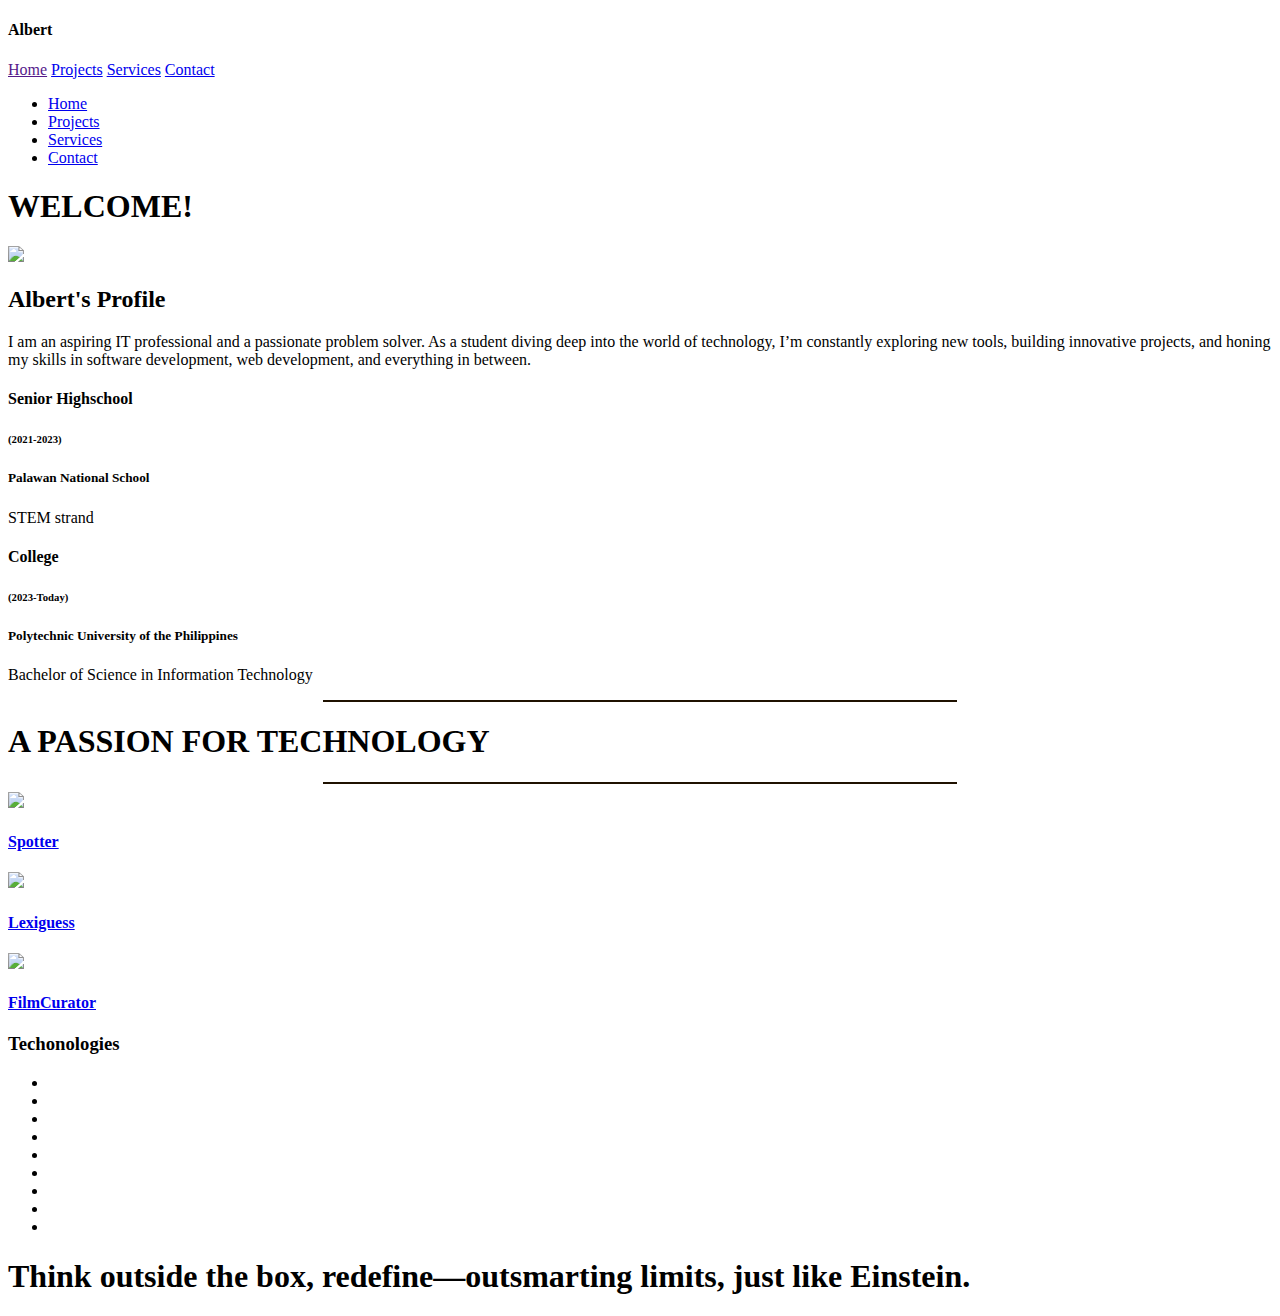
==== index.html @ fa8bd1d9 "..." ====
<!DOCTYPE html>
<html lang="en">

<head>
    <link rel="preconnect" href="https://fonts.googleapis.com">
    <link rel="preconnect" href="https://fonts.gstatic.com" crossorigin>
    <link
        href="https://fonts.googleapis.com/css2?family=Fuzzy+Bubbles:wght@400;700&family=Space+Grotesk:wght@300..700&family=Open+Sans:ital,wght@0,300..800;1,300..800&family=Montserrat:ital,wght@0,100..900;1,100..900&display=swap"
        rel="stylesheet">
    <link href="css/style.css" rel="stylesheet">
    <link href="css/home_style.css" rel="stylesheet">
    
</head>
<script src="js/script.js"></script>
<script src="js/activePage.js"></script>

<body>
    <header>
        <h4>Albert</h4>
        <div class="nav-bar">
            <a href="">Home</a>
            <a href="template/projects.html">Projects</a>
            <a href="template/services.html">Services</a>
            <a href="template/contact.html">Contact</a>
            <span></span>
        </div>
        <div id="hamburger-menu">
            <div id="hamburger-bar" onclick="onClickMenu()">
                <div class="bar" id="bar1"></div>
                <div class="bar" id="bar2"></div>
                <div class="bar" id="bar3"></div>
            </div>
            <ul class="nav-list" id="nav">
                <li><a href="#">Home</a></li>
                <li><a href="#">Projects</a></li>
                <li><a href="#">Services</a></li>
                <li><a href="#">Contact</a></li>
            </ul>
        </div>
    </header>
    <div class="container">
        <div class="card" id="welcome-photocard">
            <h1>WELCOME!</h1>
            <div class="photo-container">
                <img src="img/albert.png">
            </div>
            <h2>Albert's Profile</h2>
            <p> 
                I am an aspiring IT professional and a passionate problem solver.
                As a student diving deep into the world of technology, I’m constantly exploring new tools,
                building innovative projects, and honing my skills in software development, web development,
                and everything in between.
            </p>
        </div>
        <div class="card" id="education-card">
            <div class="education-info">
                <div class="education-title">
                    <h4>Senior Highschool </h4>
                    <h6>(2021-2023)</h6>
                </div>
                <h5>Palawan National School</h5>
                <p>STEM strand</p>
            </div>
            <div class="education-info">
                <div class="education-title">
                    <h4>College </h4>
                    <h6>(2023-Today)</h6>
                </div>
                <h5>Polytechnic University of the Philippines</h5>
                <p>Bachelor of Science in Information Technology</p>
            </div>
        </div>
        <div class="card" id="rand-img-card">
            <div class="wave"></div>
        </div>
        <div class="card" id="projects-card"> 
            <hr color="#1f1100" width="50%">
            <h1>A PASSION FOR TECHNOLOGY</h1>
            <hr color="#1f1100" width="50%">
            <a href="projects.html#project1" class="project">
                <img src="img/Spotter/Spotter.png">
                <h4>Spotter</h4>
            </a>
            <a href="projects.html#project2" class="project">
                <img src="img/LexiGuess/LexiGuess.png">
                <h4>Lexiguess</h4>
            </a>
            <a href="projects.html#project3" class="project" id="project3">
                <img src="img/FilmCurator/FilmCurator.jpg">
                <h4>FilmCurator</h4>
            </a>
        </div>
        <div class="card" id="experience-card">
            <h3>Techonologies</h3>
            <ul>
                <li><object type="image/svg+xml" data="../icons/c++.svg" class="svg-icon"></object></li>
                <li><object type="image/svg+xml" data="../icons/c.svg" class="svg-icon"></object></li>
                <li><object type="image/svg+xml" data="../icons/python.svg" class="svg-icon"></object></li>
                <li><object type="image/svg+xml" data="../icons/java.svg" class="svg-icon"></object></li>
                <li><object type="image/svg+xml" data="../icons/sqlite.svg" class="svg-icon"></object></li>
                <li><object type="image/svg+xml" data="../icons/git.svg" class="svg-icon"></object></li>
                <li><object type="image/svg+xml" data="../icons/html.svg" class="svg-icon"></object></li>
                <li><object type="image/svg+xml" data="../icons/css.svg" class="svg-icon"></object></li>
                <li><object type="image/svg+xml" data="../icons/js.svg" class="svg-icon"></object></li>
            </ul>
        </div>
        <div class="card" id="quote-card">
            <h1>Think outside the box, redefine—outsmarting limits, just like Einstein.</h1>
        </div>
    </div>
    
</body>

</html>
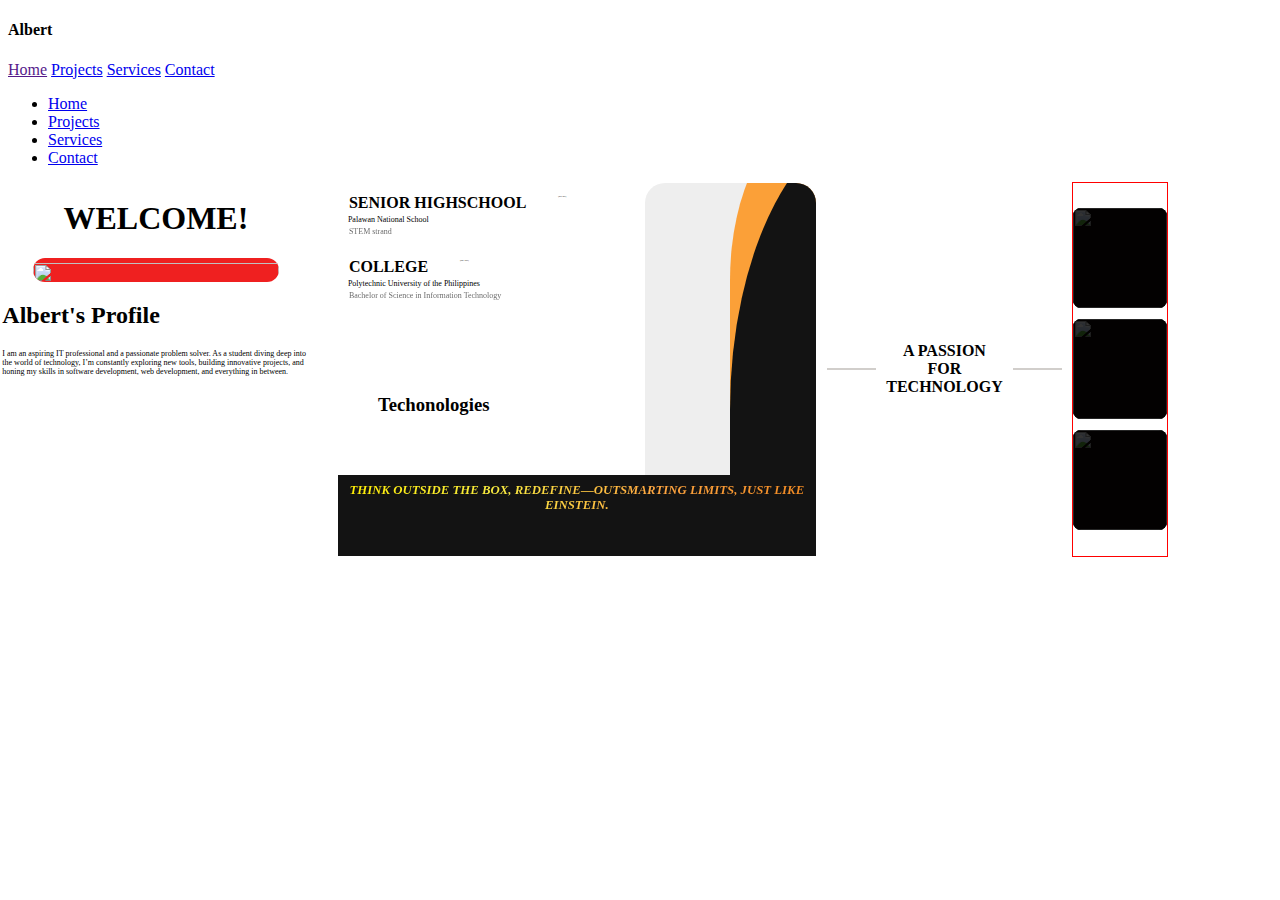
==== commit 588306dd: "Updated portfolio" ====
--- a/index.html
+++ b/index.html
@@ -38,77 +38,82 @@
             </ul>
         </div>
     </header>
-    <div class="container">
-        <div class="card" id="welcome-photocard">
-            <h1>WELCOME!</h1>
-            <div class="photo-container">
-                <img src="img/albert.png">
+    <section class="tile-container">
+        <div class="container">
+            <div class="card" id="welcome-photocard">
+                <div class="photocard-container">
+                    <h1>WELCOME!</h1>
+                    <div class="photo-container">
+                        <img src="img/albert.png">
+                    </div>
+                    <h2>Albert's Profile</h2>
+                    <p> 
+                        I am an aspiring IT professional and a passionate problem solver.
+                        As a student diving deep into the world of technology, I’m constantly exploring new tools,
+                        building innovative projects, and honing my skills in software development, web development,
+                        and everything in between.
+                    </p>
+                </div>
             </div>
-            <h2>Albert's Profile</h2>
-            <p> 
-                I am an aspiring IT professional and a passionate problem solver.
-                As a student diving deep into the world of technology, I’m constantly exploring new tools,
-                building innovative projects, and honing my skills in software development, web development,
-                and everything in between.
-            </p>
-        </div>
-        <div class="card" id="education-card">
-            <div class="education-info">
-                <div class="education-title">
-                    <h4>Senior Highschool </h4>
-                    <h6>(2021-2023)</h6>
+            <div class="card" id="education-card">
+                <div class="education-info">
+                    <div class="education-title">
+                        <h4>Senior Highschool </h4>
+                        <h6>(2021-2023)</h6>
+                    </div>
+                    <h5>Palawan National School</h5>
+                    <p>STEM strand</p>
                 </div>
-                <h5>Palawan National School</h5>
-                <p>STEM strand</p>
+                <div class="education-info">
+                    <div class="education-title">
+                        <h4>College </h4>
+                        <h6>(2023-Today)</h6>
+                    </div>
+                    <h5>Polytechnic University of the Philippines</h5>
+                    <p>Bachelor of Science in Information Technology</p>
+                </div>
             </div>
-            <div class="education-info">
-                <div class="education-title">
-                    <h4>College </h4>
-                    <h6>(2023-Today)</h6>
+            <div class="card" id="rand-img-card">
+                <div class="wave"></div>
+            </div>
+            <div class="card" id="projects-card"> 
+                <hr color="#1f1100" width="50%">
+                <h1>A PASSION FOR TECHNOLOGY</h1>
+                <hr color="#1f1100" width="50%">
+                <div class="projects-container">
+                    <a href="template/projects.html#project1" class="project">
+                        <img src="img/Spotter/Spotter.png">
+                        <h4>Spotter</h4>
+                    </a>
+                    <a href="template/projects.html#project2" class="project">
+                        <img src="img/LexiGuess/LexiGuess.png">
+                        <h4>Lexiguess</h4>
+                    </a>
+                    <a href="template/projects.html#project3" class="project" id="project3">
+                        <img src="img/FilmCurator/FilmCurator.jpg">
+                        <h4>FilmCurator</h4>
+                    </a>
                 </div>
-                <h5>Polytechnic University of the Philippines</h5>
-                <p>Bachelor of Science in Information Technology</p>
+            </div>
+            <div class="card" id="experience-card">
+                <h3>Techonologies</h3>
+                <ul>
+                    <li><object type="image/svg+xml" data="icons/tech/c++.svg" class="svg-icon"></object></li>
+                    <li><object type="image/svg+xml" data="icons/tech/c.svg" class="svg-icon"></object></li>
+                    <li><object type="image/svg+xml" data="icons/tech/python.svg" class="svg-icon"></object></li>
+                    <li><object type="image/svg+xml" data="icons/tech/java.svg" class="svg-icon"></object></li>
+                    <li><object type="image/svg+xml" data="icons/tech/sqlite.svg" class="svg-icon"></object></li>
+                    <li><object type="image/svg+xml" data="icons/tech/git.svg" class="svg-icon"></object></li>
+                    <li><object type="image/svg+xml" data="icons/tech/html.svg" class="svg-icon"></object></li>
+                    <li><object type="image/svg+xml" data="icons/tech/css.svg" class="svg-icon"></object></li>
+                    <li><object type="image/svg+xml" data="icons/tech/js.svg" class="svg-icon"></object></li>
+                </ul>
+            </div>
+            <div class="card" id="quote-card">
+                <h1>Think outside the box, redefine—outsmarting limits, just like Einstein.</h1>
             </div>
         </div>
-        <div class="card" id="rand-img-card">
-            <div class="wave"></div>
-        </div>
-        <div class="card" id="projects-card"> 
-            <hr color="#1f1100" width="50%">
-            <h1>A PASSION FOR TECHNOLOGY</h1>
-            <hr color="#1f1100" width="50%">
-            <a href="projects.html#project1" class="project">
-                <img src="img/Spotter/Spotter.png">
-                <h4>Spotter</h4>
-            </a>
-            <a href="projects.html#project2" class="project">
-                <img src="img/LexiGuess/LexiGuess.png">
-                <h4>Lexiguess</h4>
-            </a>
-            <a href="projects.html#project3" class="project" id="project3">
-                <img src="img/FilmCurator/FilmCurator.jpg">
-                <h4>FilmCurator</h4>
-            </a>
-        </div>
-        <div class="card" id="experience-card">
-            <h3>Techonologies</h3>
-            <ul>
-                <li><object type="image/svg+xml" data="../icons/c++.svg" class="svg-icon"></object></li>
-                <li><object type="image/svg+xml" data="../icons/c.svg" class="svg-icon"></object></li>
-                <li><object type="image/svg+xml" data="../icons/python.svg" class="svg-icon"></object></li>
-                <li><object type="image/svg+xml" data="../icons/java.svg" class="svg-icon"></object></li>
-                <li><object type="image/svg+xml" data="../icons/sqlite.svg" class="svg-icon"></object></li>
-                <li><object type="image/svg+xml" data="../icons/git.svg" class="svg-icon"></object></li>
-                <li><object type="image/svg+xml" data="../icons/html.svg" class="svg-icon"></object></li>
-                <li><object type="image/svg+xml" data="../icons/css.svg" class="svg-icon"></object></li>
-                <li><object type="image/svg+xml" data="../icons/js.svg" class="svg-icon"></object></li>
-            </ul>
-        </div>
-        <div class="card" id="quote-card">
-            <h1>Think outside the box, redefine—outsmarting limits, just like Einstein.</h1>
-        </div>
-    </div>
-    
+    </section>
 </body>
 
 </html>--- a/css/home_style.css
+++ b/css/home_style.css
@@ -0,0 +1,454 @@
+:root {
+    --backround-color: #fff;
+    --card-box-shadow: -5px -5px 10px rgba(255,255,255, 0.8),
+    5px 5px 10px rgba(70, 70, 70, 0.32);
+    --blur-value: 10px;
+}
+/* <------------------------------------------------------------------------> */
+
+.container {
+    display: grid;
+    width: 90%;
+    /* grid-template-columns: 27% 27% 15% 27%; */
+    /* grid-template-columns: repeat(auto-fit, minmax(300px, 1fr)); */
+    grid-template-columns: 30% 26% 15% 30%; 
+    grid-template-rows: 50% 30% 25%;
+    grid-template-areas: 
+        "welcome education wave projects"
+        "welcome tech tech projects"
+        "welcome quote quote projects";
+    height: 100%;
+    /* grid-auto-columns: minmax(190px, auto); */
+    grid-row-gap: 5%;
+    grid-column-gap: 1%;
+    padding: 0;
+    justify-content: center;
+    align-items: center;
+    /* margin: 20px; */
+}
+@media (max-width: 992px) {
+    .container {
+        grid-template-columns: 0.6fr 0.2fr;
+        grid-template-rows: 
+            10fr
+            5fr
+            2fr
+            2fr
+            2fr;
+        grid-template-areas: 
+            "welcome welcome"
+            "education wave"
+            "tech tech"
+            "projects projects"
+            "quote quote";
+        align-items: start;
+        gap: 1%;
+    }
+    .card {
+        align-items: start;
+    }
+}
+.container * {
+    z-index: 1;
+    transition: 0.3s ease; 
+}
+.container > *:hover {
+    transform: translateY(-5px);
+}
+.container:hover > :not(:hover) {
+    opacity: 0.2;
+}
+
+@keyframes slide-top-in {
+    from {
+        transform: translateY(-200%);
+        opacity: 0;
+    }
+    to {
+        transform: translateY(0);
+        opacity: 1;
+    }
+}
+
+@keyframes slide-left-in {
+    from {
+        transform: translateX(-200%);
+        opacity: 0;
+    }
+    to {
+        transform: translateX(0);
+        opacity: 1;
+    }
+}
+
+@keyframes slide-bottom-in {
+    from {
+        transform: translateY(200%);
+        opacity: 0;
+    }
+    to {
+        transform: translateY(0);
+        opacity: 1;
+    }
+}
+
+@keyframes slide-right-in {
+    from {
+        transform: translateX(200%);
+        opacity: 0;
+    }
+    to {
+        transform: translateX(0);
+        opacity: 1;
+    }
+}
+
+/* <------------------------------------------------------------------------> */
+
+
+#welcome-photocard {
+    grid-area: welcome;
+    height: 100%;
+    animation: slide-bottom-in 0.3s ease;
+    animation-fill-mode: backwards;
+}
+
+.photocard-container {
+    display: flex;
+    justify-content: center;
+    align-items: center;
+    flex-direction: column;
+    margin: 0;
+    padding: 5%;
+    /* border: red 1px solid; */
+}
+.photocard-container h1 {
+    /* background-color: red; */
+    margin-top: 0;
+    /* margin: 0; */
+    font-size: clamp(1.5rem, 12vw, 2rem);
+}
+#welcome-photocard h2 {
+    text-align: left;
+    align-self: flex-start;
+    /* width: 100%; */
+}
+#welcome-photocard p {
+    /* font-size: clamp(1rem, 4vw, 1rem); */
+    font-size: 0.5rem;
+    font-weight: 300;
+    text-wrap: wrap;
+    padding: 0;
+    margin: 0;
+}
+@media only screen and (max-width: 720px) {
+    .photocard-container h1 {
+        /* background-color: red; */
+        margin-top: 0;
+        /* margin: 0; */
+        font-size: 4rem;
+    }
+    #welcome-photocard h2 {
+        text-align: left;
+        align-self: flex-start;
+        /* width: 100%; */
+        font-size: 3rem;
+    }
+    #welcome-photocard p {
+        /* font-size: clamp(1rem, 4vw, 1rem); */
+        font-size: 2rem;
+    }
+}
+.photo-container {
+    background-color: #ef2020;
+    height: clamp(80%, 10vh, 100%);
+    width: clamp(80%, 5vw, 100%);
+    position: relative;
+    display: flex;
+    place-content: center;
+    place-items: center;
+    overflow: hidden;
+    border-radius: 20px;
+    padding: 0;
+    margin:0;
+}
+.photo-container img {
+    position: relative;
+    top: 5px;
+    width: 100%;    
+    height: 120%;
+    object-fit: cover;
+}
+
+/* <------------------------------------------------------------------------> */
+
+#education-card{
+    grid-area: education;
+    animation: slide-right-in 0.3s ease;
+    animation-delay: 0.2s;
+    animation-fill-mode: backwards;
+    height: 100%;
+}
+.education-info {
+    display: flex;
+    flex-direction: column;
+    padding: 10px;
+}
+.education-info h5{
+    margin: 2px 0px 2px 0px;
+    font-size: 0.5rem;
+    font-weight: 500;
+    text-align: left;
+}
+.education-info p {
+    margin: 1px;
+    font-size: 0.5rem;
+    font-weight: 300;
+    opacity: 0.6;
+}
+.education-title {
+    display: flex;
+    flex-direction: row;
+}
+.education-title h4 {
+    text-transform: uppercase;
+    font-weight: 700;
+    font-size: 1rem;
+    margin: 1px;
+    margin-right: 2em;
+}
+.education-title h6 {
+    font-weight: 300;
+    font-size: 0.1rem;
+}
+@media only screen and (max-width: 720px) {
+    .education-info h5{
+        font-size: 1rem;
+    }
+    .education-info p {
+        font-size: 1rem;
+    }
+    .education-title h4 {
+        font-size: 1rem;
+    }
+    .education-title h6 {
+        font-size:0.1rem;
+    }
+}
+/* <------------------------------------------------------------------------> */
+
+#rand-img-card{
+    grid-area: wave;
+    height: 100%;
+    display: flex;
+    align-items: left;
+    justify-content: left;
+    box-sizing: border-box;
+    animation: slide-top-in 0.3s ease;
+    animation-delay: 0.6s;
+    animation-fill-mode: backwards;
+    padding: 0;
+}
+
+.wave{
+    width: 100%;
+    height: 200%;
+    background: #eeeeee;
+    display: flex;
+    flex-direction: column;
+    position: relative;
+    overflow: hidden;
+    border-radius: 20px;
+    
+}
+.wave::after,
+.wave::before {
+    content: "";
+    position: absolute;
+    width: 200%;
+    height: 200%;
+    top: -20%;
+    left: 50%;
+    background: #131313;
+}
+.wave::after {
+    border-radius: 45%;
+    animation: water_wave 30s linear infinite;
+}
+.wave::before {
+    border-radius: 25%;
+    background:   rgba(255, 136, 0, 0.765);
+    animation: water_wave 30s linear infinite;
+}
+
+
+/* <------------------------------------------------------------------------> */
+
+#experience-card{
+    grid-area: tech;
+    /* width: 550px; */
+    flex-direction: row;
+    padding: 30px;
+    animation: slide-bottom-in 0.3s ease;
+    animation-delay: 0.4s;
+    animation-fill-mode: backwards;
+}
+#experience-card h3 {
+    font-weight: 700;
+    width: 30%;
+    text-align: justify;
+    text-wrap: wrap;
+    padding: 10px;
+    /* margin-right: 20px; */
+}
+#experience-card ul {
+    height: 100%;
+    display: flex;
+    justify-content: center;
+    align-items: center;
+    list-style: none;
+    padding: 0;
+    margin: 10px;
+    flex-wrap: wrap;
+    gap: 10px;
+}
+.svg-icon {
+    width: 2.3em;
+    height: 2.3em;
+}
+
+/* <------------------------------------------------------------------------> */
+
+#quote-card {
+    grid-area: quote;
+    /* width: 550px; */
+    height: 100%;
+    background: #131313;
+    animation: slide-bottom-in 0.3s ease;
+    animation-delay: 0.8s;
+    animation-fill-mode: backwards;
+}
+
+#quote-card h1 {
+    font-size: 0.8rem;
+    font-weight: bold;
+    font-style: italic;
+    text-align: center;
+    text-transform: uppercase;
+    background: linear-gradient(to right, #ffee00, #f8eb41, 
+    #ffa641,#ef8720, #ffa641, #f8eb41, #ffee00);
+    background-size: 200%;
+    background-clip: text;
+    -webkit-background-clip: text;
+    -webkit-text-fill-color: transparent;
+    animation: animate-gradient 2.5s linear infinite;
+}
+
+@keyframes animate-gradient {
+    to {
+        background-position: 200%;
+    } 
+}
+
+/* <------------------------------------------------------------------------> */
+
+hr {
+    opacity: 0.2;
+}
+#projects-card {
+    grid-area: projects;
+    height: 100%;
+    animation: slide-right-in 0.3s ease;
+    animation-delay: 0.5s;
+    animation-fill-mode: backwards;
+    /* padding: 10px; */
+    display: flex;
+    justify-content: center;
+    align-items: center;
+    gap: 10px;
+}
+
+#projects-card h1 {
+    text-align: center;
+    font-size: 1rem;
+    font-weight: 700;
+}
+.projects-container {
+    display: flex;
+    justify-content: center;
+    align-items: center;
+    flex-direction: column;
+    gap: 3%;
+    height: 100%;
+    width: 100%;
+    padding: 0;
+    border: red 1px solid;
+}
+@media only screen and (max-width: 720px){
+    .projects-container {
+        flex-direction: row;
+    }
+}
+.project {
+    position: relative; 
+    width: 100%;
+    height: 100px;
+    background-color: #222;
+    border-radius: 8px;
+    filter: brightness(20%);
+    transition: 0.3s ease;
+    cursor: pointer;
+    align-items: center;
+}
+.project:hover {
+    transform: translateY(-5px);
+    filter: brightness(80%);
+}
+.project::before {
+    content: "";
+    position: absolute;
+    bottom: 0;
+    left: 0;
+    width: 100%;
+    height: 100%;
+    background: linear-gradient(to top, rgba(0, 0, 0, 1), rgba(0, 0, 0, 0));
+    border-radius: 8px;
+    transition: opacity 0.3s ease;
+    opacity: 0; 
+    z-index: 2;
+}
+
+.project:hover::before {
+    opacity: 1; 
+}
+
+.project h4 {
+    font-size: 1.5rem;
+    font-weight: 500;
+    color: #fff;
+    top: 50%;
+    margin: 0;
+    padding: 0 25px;
+    opacity: 0;
+    z-index: 100;
+    position: absolute;
+    background: linear-gradient(to right, #ffee00, #f8eb41, 
+    #ffa641, #ef8720, #ffda7b, #ffee00);
+    background-size: 200%;
+    background-clip: text;
+    -webkit-background-clip: text;
+    -webkit-text-fill-color: transparent;
+    animation: animate-gradient 1s linear infinite;
+}
+.project:hover h4 {
+    opacity: 1;
+}
+
+.project img {
+    background-color: #0d0403;
+    width: 100%;
+    height: 100%;
+    object-fit: cover;
+    overflow: hidden;
+    border-radius: 8px;
+}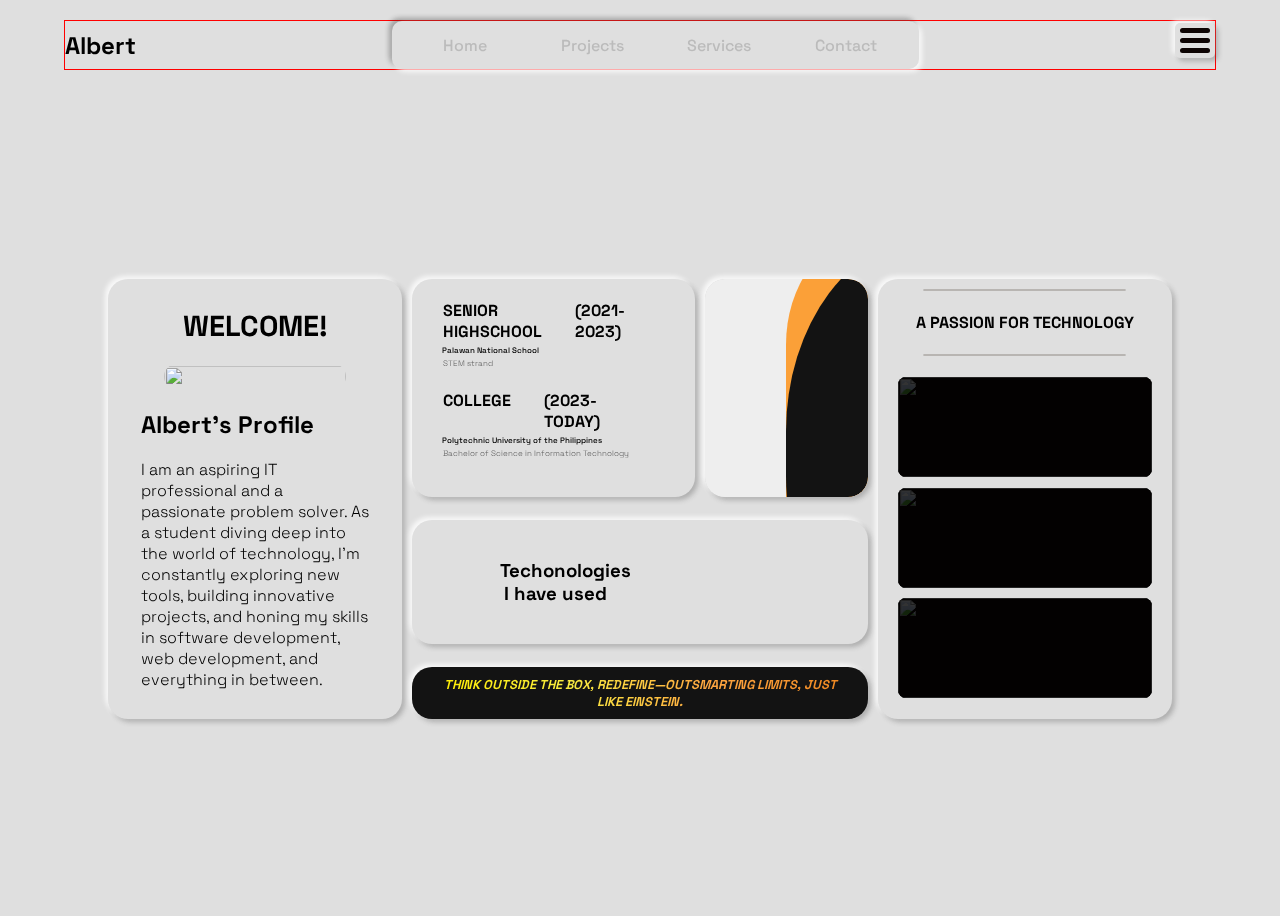
==== commit 77d2d098: "Add mobile integration" ====
--- a/index.html
+++ b/index.html
@@ -14,14 +14,15 @@
 <script src="js/script.js"></script>
 <script src="js/activePage.js"></script>
 
+
 <body>
     <header>
         <h4>Albert</h4>
         <div class="nav-bar">
             <a href="">Home</a>
-            <a href="template/projects.html">Projects</a>
-            <a href="template/services.html">Services</a>
-            <a href="template/contact.html">Contact</a>
+            <a href="templates/projects.html">Projects</a>
+            <a href="templates/services.html">Services</a>
+            <a href="templates/contact.html">Contact</a>
             <span></span>
         </div>
         <div id="hamburger-menu">
@@ -58,16 +59,16 @@
             <div class="card" id="education-card">
                 <div class="education-info">
                     <div class="education-title">
-                        <h4>Senior Highschool </h4>
-                        <h6>(2021-2023)</h6>
+                        <h4 id="title">Senior Highschool </h4>
+                        <h4 id="year">(2021-2023)</h4>
                     </div>
                     <h5>Palawan National School</h5>
                     <p>STEM strand</p>
                 </div>
                 <div class="education-info">
                     <div class="education-title">
-                        <h4>College </h4>
-                        <h6>(2023-Today)</h6>
+                        <h4 id="title">College </h4>
+                        <h4 id="year">(2023-Today)</h4>
                     </div>
                     <h5>Polytechnic University of the Philippines</h5>
                     <p>Bachelor of Science in Information Technology</p>
@@ -96,7 +97,7 @@
                 </div>
             </div>
             <div class="card" id="experience-card">
-                <h3>Techonologies</h3>
+                <h3>Techonologies I have used</h3>
                 <ul>
                     <li><object type="image/svg+xml" data="icons/tech/c++.svg" class="svg-icon"></object></li>
                     <li><object type="image/svg+xml" data="icons/tech/c.svg" class="svg-icon"></object></li>
--- a/css/style.css
+++ b/css/style.css
@@ -0,0 +1,258 @@
+@import url('keyframes.css');
+:root {
+    --background-color: #fff;
+    --card-box-shadow: -5px -5px 10px rgba(255,255,255, 0.8),
+                      5px 5px 10px rgba(70, 70, 70, 0.32);
+    --blur-value: 30px;
+    --padding-global: clamp(5px, 2vw, 20px);
+    --margin-global: clamp(5px, 1vw, 20px);
+    --font-size-base: clamp(1rem, 2vw, 1.5rem);
+}
+
+* {
+    box-sizing: border-box;
+}
+body {
+    font-family: "Space Grotesk", serif;
+    min-height: 100vh;
+    display: grid;
+    place-items: center;
+    grid-template-columns: 1fr;
+    grid-template-areas: 
+    "header"
+    "tile-container";
+    gap: 20px;
+    overflow: hidden;
+    background-color: #dfdfdf;
+}
+
+hr {
+    background-color: #616161;
+    border-radius: 3px;
+    height: 1px;
+    width: 80%;
+    margin: 0;
+    opacity: 0.3;
+}
+
+/* <------------------------------------------------------------------------> */
+header {
+    border: red 1px solid;
+    grid-area: header;
+    position: fixed;
+    top: 0px;
+    top: 20px;
+    width: 90vw;
+    display: flex;
+    justify-content: space-evenly;
+    align-items: center;
+    gap: 20vw;
+    margin: 0;
+    z-index: 111;
+}
+
+header h4 {
+    font-size: 1.5rem;
+    margin: 0; 
+}
+
+.nav-bar {
+    /* border: yellow 1px solid; */
+    position: relative;
+    width: 50vw;
+    max-width: 600px;
+    height: 3rem;
+    box-shadow: 3px 3px 5px rgba(255,255,255, 0.8),
+    -3px -3px 5px rgba(27, 27, 27, 0.32);
+    background: transparent;
+    backdrop-filter: blur(10px);
+    -webkit-backdrop-filter: blur(10px);
+    border-radius: 10px;
+    display: flex;
+    justify-content: space-around; 
+    align-items: center;
+    z-index: 2;
+    padding: 5px 10px;
+}
+
+.nav-bar a {
+    position: relative;
+    font-size: clamp(1rem, 0.5rem + 0.5vw, 2rem);
+    font-weight: 500;
+    color: #bbb;
+    margin: 5px;
+    border-radius: 10px;
+    text-decoration: none;
+    padding: 20px;
+    z-index: 1;
+    transition: color 0.3s ease-in-out;
+    flex: 1;
+    text-align: center;
+}
+
+.nav-bar a:hover {
+    color: #fff;
+}
+
+.nav-bar span {
+    position: absolute;
+    height: 80%;    
+    background: #030303;
+    box-shadow: 3px 3px 3px rgba(0, 0, 0, 0.4);
+    border-radius: 10px;
+    transition: left 0.5s ease, width 0.5s ease;
+    z-index: -1;
+}
+
+
+#hamburger-bar {
+    background-color: transparent;
+    backdrop-filter: blur(var(--blur-value));
+    box-shadow: var(--card-box-shadow);
+    width: 40px;
+    height: 35px;
+    border-radius: 5px;
+    cursor: pointer;
+    display: flex;
+    flex-direction: column;
+    justify-content: center;
+    align-items: center;
+    gap: 5px;
+    padding: 5px;
+    margin-bottom: 10px;
+    transition: 0.3s;
+    /* opacity: 0; */
+}
+
+.bar {
+    height: 5px;
+    background-color: #0d0403;
+    width: 100%;
+    display: block;
+    border-radius: 10px;
+    transition: 0.3s;
+}
+
+.bar-change #bar1 {
+    transform: translateY(10px) rotateZ(45deg);
+}
+
+.bar-change #bar2 {
+    opacity: 0;
+}
+
+.bar-change #bar3 {
+    transform: translateY(-10px) rotateZ(-45deg);
+}
+
+.nav-list {
+    background-color: transparent;
+    top: 50px; /* Adjust based on your layout */
+    right: 10px;
+    backdrop-filter: blur(50px);
+    box-shadow: var(--card-box-shadow);
+    border-radius: 10px;
+    position: absolute;
+    padding: 10px;
+    transition: 0.3s ease;
+    flex-direction: column;
+    align-items: center;
+    z-index: 10;
+    display: none;
+}
+
+.nav-list li {
+    list-style: none;
+    padding: 10px;
+}
+
+.nav-list li a {
+    text-decoration: none;
+    color: #0d0403;
+}
+
+.show-nav-list {
+    display: block;
+}
+
+@media (max-width: 992px) {
+    header {
+        gap: 70%;
+    }
+    .nav-bar {
+        opacity: 0;
+        display: none;
+    }
+
+    #hamburger-bar {
+        opacity: 1;
+    }
+}
+
+.tile-container {
+    grid-area: tile-container;
+    transform: translateY(0px);
+    display: flex;
+    justify-content: center;
+    align-items: center;
+    width: 90%;
+    height: 85vh;
+    margin: 0;
+    padding: 0;
+    z-index: 0;
+}
+
+
+.card {
+    box-shadow: var(--card-box-shadow);
+    display: flex;
+    flex-direction: column;
+    padding: 10px 20px 10px 20px;
+    border-radius: 20px;
+    align-items: center;
+    justify-content: center;
+    font-size: 1rem;
+    font-weight: bold;
+    box-sizing: border-box;
+    background: transparent;
+    backdrop-filter: blur(var(--blur-value));
+    animation-duration: 0.3s;
+    animation-timing-function: ease;
+    animation-fill-mode: backwards;
+    margin: 0;
+    overflow: hidden;
+}
+
+@media only screen and (max-width: 600px) {
+    body {
+        font-family: "Space Grotesk", serif;
+        height: auto;
+        display: grid;
+        place-items: center;
+        grid-template-columns: 1fr;
+        grid-template-areas: 
+            "header"
+            "tile-container";
+        gap: 100px;
+        overflow: auto;
+        background-color: #dfdfdf;
+    }
+    header {
+        top: 20px;
+        width: 85%;
+        display: flex;
+        justify-content: space-between;
+        align-items: center;
+        gap: 80%;
+        z-index: 111;
+    }
+    header h4 {
+        font-size: 2.5rem;
+    }
+    .tile-container {
+        grid-area: tile-container;
+        height: auto;
+        /* min-height: 200vh; */
+    }
+}
+
--- a/css/home_style.css
+++ b/css/home_style.css
@@ -1,110 +1,33 @@
+@import url('keyframes.css');
+
 :root {
     --backround-color: #fff;
-    --card-box-shadow: -5px -5px 10px rgba(255,255,255, 0.8),
-    5px 5px 10px rgba(70, 70, 70, 0.32);
+    --card-box-shadow: -3px -3px 5px rgba(255, 255, 255, 0.8),
+        3px 3px 5px rgba(70, 70, 70, 0.32);
     --blur-value: 10px;
 }
+
 /* <------------------------------------------------------------------------> */
 
 .container {
+    width: 85vw;
+    max-height: 90vh;
     display: grid;
-    width: 90%;
-    /* grid-template-columns: 27% 27% 15% 27%; */
-    /* grid-template-columns: repeat(auto-fit, minmax(300px, 1fr)); */
-    grid-template-columns: 30% 26% 15% 30%; 
-    grid-template-rows: 50% 30% 25%;
-    grid-template-areas: 
+    padding: 0;
+    grid-template-columns: 27% 26% 15% 27%;
+    grid-template-rows: 50% 30% 12%;
+    grid-template-areas:
         "welcome education wave projects"
         "welcome tech tech projects"
         "welcome quote quote projects";
-    height: 100%;
-    /* grid-auto-columns: minmax(190px, auto); */
-    grid-row-gap: 5%;
-    grid-column-gap: 1%;
-    padding: 0;
+    grid-row-gap: 20px;
+    grid-column-gap: 10px;
     justify-content: center;
     align-items: center;
-    /* margin: 20px; */
-}
-@media (max-width: 992px) {
-    .container {
-        grid-template-columns: 0.6fr 0.2fr;
-        grid-template-rows: 
-            10fr
-            5fr
-            2fr
-            2fr
-            2fr;
-        grid-template-areas: 
-            "welcome welcome"
-            "education wave"
-            "tech tech"
-            "projects projects"
-            "quote quote";
-        align-items: start;
-        gap: 1%;
-    }
-    .card {
-        align-items: start;
-    }
-}
-.container * {
-    z-index: 1;
-    transition: 0.3s ease; 
-}
-.container > *:hover {
-    transform: translateY(-5px);
-}
-.container:hover > :not(:hover) {
-    opacity: 0.2;
-}
-
-@keyframes slide-top-in {
-    from {
-        transform: translateY(-200%);
-        opacity: 0;
-    }
-    to {
-        transform: translateY(0);
-        opacity: 1;
-    }
-}
-
-@keyframes slide-left-in {
-    from {
-        transform: translateX(-200%);
-        opacity: 0;
-    }
-    to {
-        transform: translateX(0);
-        opacity: 1;
-    }
-}
-
-@keyframes slide-bottom-in {
-    from {
-        transform: translateY(200%);
-        opacity: 0;
-    }
-    to {
-        transform: translateY(0);
-        opacity: 1;
-    }
-}
-
-@keyframes slide-right-in {
-    from {
-        transform: translateX(200%);
-        opacity: 0;
-    }
-    to {
-        transform: translateX(0);
-        opacity: 1;
-    }
-}
+}
+
 
 /* <------------------------------------------------------------------------> */
-
 
 #welcome-photocard {
     grid-area: welcome;
@@ -120,47 +43,28 @@
     flex-direction: column;
     margin: 0;
     padding: 5%;
-    /* border: red 1px solid; */
-}
+}
+
 .photocard-container h1 {
-    /* background-color: red; */
     margin-top: 0;
-    /* margin: 0; */
-    font-size: clamp(1.5rem, 12vw, 2rem);
-}
+    font-size: calc(1rem + 1vw);
+}
+
 #welcome-photocard h2 {
     text-align: left;
     align-self: flex-start;
-    /* width: 100%; */
-}
+    /* width: 100%;*/
+}
+
 #welcome-photocard p {
-    /* font-size: clamp(1rem, 4vw, 1rem); */
-    font-size: 0.5rem;
+    font-size: clamp(0.5rem, 0.5rem + 2vw, 1rem);
     font-weight: 300;
     text-wrap: wrap;
     padding: 0;
     margin: 0;
 }
-@media only screen and (max-width: 720px) {
-    .photocard-container h1 {
-        /* background-color: red; */
-        margin-top: 0;
-        /* margin: 0; */
-        font-size: 4rem;
-    }
-    #welcome-photocard h2 {
-        text-align: left;
-        align-self: flex-start;
-        /* width: 100%; */
-        font-size: 3rem;
-    }
-    #welcome-photocard p {
-        /* font-size: clamp(1rem, 4vw, 1rem); */
-        font-size: 2rem;
-    }
-}
+
 .photo-container {
-    background-color: #ef2020;
     height: clamp(80%, 10vh, 100%);
     width: clamp(80%, 5vw, 100%);
     position: relative;
@@ -170,46 +74,54 @@
     overflow: hidden;
     border-radius: 20px;
     padding: 0;
-    margin:0;
-}
+    margin: 0;
+}
+
 .photo-container img {
     position: relative;
     top: 5px;
-    width: 100%;    
+    width: 100%;
     height: 120%;
     object-fit: cover;
 }
 
 /* <------------------------------------------------------------------------> */
 
-#education-card{
+#education-card {
     grid-area: education;
     animation: slide-right-in 0.3s ease;
     animation-delay: 0.2s;
     animation-fill-mode: backwards;
     height: 100%;
-}
+    justify-content: start;
+    align-items: start;
+}
+
 .education-info {
     display: flex;
     flex-direction: column;
     padding: 10px;
 }
-.education-info h5{
+
+.education-info h5 {
     margin: 2px 0px 2px 0px;
     font-size: 0.5rem;
     font-weight: 500;
     text-align: left;
 }
+
 .education-info p {
     margin: 1px;
     font-size: 0.5rem;
     font-weight: 300;
     opacity: 0.6;
 }
+
 .education-title {
     display: flex;
     flex-direction: row;
 }
+
 .education-title h4 {
     text-transform: uppercase;
     font-weight: 700;
@@ -217,27 +129,15 @@
     margin: 1px;
     margin-right: 2em;
 }
+
 .education-title h6 {
     font-weight: 300;
     font-size: 0.1rem;
 }
-@media only screen and (max-width: 720px) {
-    .education-info h5{
-        font-size: 1rem;
-    }
-    .education-info p {
-        font-size: 1rem;
-    }
-    .education-title h4 {
-        font-size: 1rem;
-    }
-    .education-title h6 {
-        font-size:0.1rem;
-    }
-}
+
 /* <------------------------------------------------------------------------> */
 
-#rand-img-card{
+#rand-img-card {
     grid-area: wave;
     height: 100%;
     display: flex;
@@ -250,7 +150,7 @@
     padding: 0;
 }
 
-.wave{
+.wave {
     width: 100%;
     height: 200%;
     background: #eeeeee;
@@ -259,8 +159,9 @@
     position: relative;
     overflow: hidden;
     border-radius: 20px;
-    
-}
+
+}
+
 .wave::after,
 .wave::before {
     content: "";
@@ -271,36 +172,39 @@
     left: 50%;
     background: #131313;
 }
+
 .wave::after {
     border-radius: 45%;
     animation: water_wave 30s linear infinite;
 }
+
 .wave::before {
     border-radius: 25%;
-    background:   rgba(255, 136, 0, 0.765);
+    background: rgba(255, 136, 0, 0.765);
     animation: water_wave 30s linear infinite;
 }
 
 
 /* <------------------------------------------------------------------------> */
 
-#experience-card{
+#experience-card {
     grid-area: tech;
-    /* width: 550px; */
     flex-direction: row;
-    padding: 30px;
+    justify-content: space-evenly;
+    padding: 10px;
     animation: slide-bottom-in 0.3s ease;
     animation-delay: 0.4s;
     animation-fill-mode: backwards;
 }
+
 #experience-card h3 {
     font-weight: 700;
     width: 30%;
-    text-align: justify;
+    text-align: center;
     text-wrap: wrap;
     padding: 10px;
-    /* margin-right: 20px; */
-}
+}
+
 #experience-card ul {
     height: 100%;
     display: flex;
@@ -312,6 +216,7 @@
     flex-wrap: wrap;
     gap: 10px;
 }
+
 .svg-icon {
     width: 2.3em;
     height: 2.3em;
@@ -321,7 +226,6 @@
 
 #quote-card {
     grid-area: quote;
-    /* width: 550px; */
     height: 100%;
     background: #131313;
     animation: slide-bottom-in 0.3s ease;
@@ -335,8 +239,8 @@
     font-style: italic;
     text-align: center;
     text-transform: uppercase;
-    background: linear-gradient(to right, #ffee00, #f8eb41, 
-    #ffa641,#ef8720, #ffa641, #f8eb41, #ffee00);
+    background: linear-gradient(to right, #ffee00, #f8eb41,
+            #ffa641, #ef8720, #ffa641, #f8eb41, #ffee00);
     background-size: 200%;
     background-clip: text;
     -webkit-background-clip: text;
@@ -347,7 +251,7 @@
 @keyframes animate-gradient {
     to {
         background-position: 200%;
-    } 
+    }
 }
 
 /* <------------------------------------------------------------------------> */
@@ -355,6 +259,7 @@
 hr {
     opacity: 0.2;
 }
+
 #projects-card {
     grid-area: projects;
     height: 100%;
@@ -373,6 +278,7 @@
     font-size: 1rem;
     font-weight: 700;
 }
+
 .projects-container {
     display: flex;
     justify-content: center;
@@ -382,15 +288,10 @@
     height: 100%;
     width: 100%;
     padding: 0;
-    border: red 1px solid;
-}
-@media only screen and (max-width: 720px){
-    .projects-container {
-        flex-direction: row;
-    }
-}
+}
+
 .project {
-    position: relative; 
+    position: relative;
     width: 100%;
     height: 100px;
     background-color: #222;
@@ -400,10 +301,12 @@
     cursor: pointer;
     align-items: center;
 }
+
 .project:hover {
     transform: translateY(-5px);
     filter: brightness(80%);
 }
+
 .project::before {
     content: "";
     position: absolute;
@@ -414,12 +317,12 @@
     background: linear-gradient(to top, rgba(0, 0, 0, 1), rgba(0, 0, 0, 0));
     border-radius: 8px;
     transition: opacity 0.3s ease;
-    opacity: 0; 
+    opacity: 0;
     z-index: 2;
 }
 
 .project:hover::before {
-    opacity: 1; 
+    opacity: 1;
 }
 
 .project h4 {
@@ -432,14 +335,15 @@
     opacity: 0;
     z-index: 100;
     position: absolute;
-    background: linear-gradient(to right, #ffee00, #f8eb41, 
-    #ffa641, #ef8720, #ffda7b, #ffee00);
+    background: linear-gradient(to right, #ffee00, #f8eb41,
+            #ffa641, #ef8720, #ffda7b, #ffee00);
     background-size: 200%;
     background-clip: text;
     -webkit-background-clip: text;
     -webkit-text-fill-color: transparent;
     animation: animate-gradient 1s linear infinite;
 }
+
 .project:hover h4 {
     opacity: 1;
 }
@@ -451,4 +355,252 @@
     object-fit: cover;
     overflow: hidden;
     border-radius: 8px;
+}
+
+@media only screen and (max-width: 600px) {
+    .container {
+        width: 100%;
+        /* height: fit-content; */
+        height: auto;
+        display: grid;
+        padding: 0;
+        grid-template-columns: 0.75fr 0.25fr;
+        grid-template-rows: auto;
+        grid-template-areas:
+            "welcome welcome"
+            "education wave"
+            "tech tech"
+            "projects projects"
+            "quote quote";
+        place-self: center;
+        gap: 40px;
+    }
+
+    #welcome-photocard {
+        grid-area: welcome;
+        animation: slide-bottom-in 0.3s ease;
+        animation-fill-mode: backwards;
+    }
+
+    .photocard-container {
+        display: flex;
+        justify-content: center;
+        align-items: center;
+        flex-direction: column;
+        margin: 0;
+        padding: 50px;
+    }
+
+    .photocard-container h1 {
+        margin: 10px;
+        font-size: calc(5rem + 2vw);
+    }
+
+    #welcome-photocard h2 {
+        text-align: left;
+        align-self: flex-start;
+        font-size: clamp(2rem, 2rem + 3vw, 6rem)
+    }
+
+    #welcome-photocard p {
+        font-size: clamp(1rem, 1.5rem + 2vw, 1.75rem);
+        text-align: justify;
+        font-weight: 300;
+        text-wrap: wrap;
+        padding: 0;
+        margin: 0;
+    }
+
+    .photo-container {
+        height: clamp(80%, 10vh, 100%);
+        width: clamp(80%, 5vw, 100%);
+        position: relative;
+        display: flex;
+        place-content: center;
+        place-items: center;
+        overflow: hidden;
+        border-radius: 20px;
+        padding: 0;
+        margin: 0;
+    }
+
+    .photo-container img {
+        position: relative;
+        top: 5px;
+        width: 100%;
+        height: 120%;
+        object-fit: cover;
+    }
+
+    /* ---------------------------------------------------------------------- */
+    #education-card {
+        grid-area: education;
+        animation: slide-right-in 0.3s ease;
+        animation-delay: 0.2s;
+        animation-fill-mode: backwards;
+        padding: 30px 20px;
+    }
+
+    .education-info {
+        display: flex;
+        flex-direction: column;
+        padding: 10px;
+    }
+
+    .education-info h5 {
+        margin: 2px 0px 2px 0px;
+        font-size: 1.5rem;
+        font-weight: 500;
+        text-align: left;
+    }
+
+    .education-info p {
+        margin: 1px;
+        font-size: 1.5rem;
+        font-weight: 300;
+        opacity: 0.6;
+    }
+
+    .education-title {
+        display: flex;
+        flex-direction: row;
+    }
+
+    .education-title h4 {
+        text-transform: uppercase;
+        font-weight: 700;
+        font-size: 1.75rem;
+        margin: 1px;
+        margin-right: 2em;
+    }
+
+    .education-title #year {
+        font-weight: 300;
+    }
+
+    /* ---------------------------------------------------------------------- */
+    #rand-img-card {
+        grid-area: wave;
+        display: flex;
+        align-items: left;
+        justify-content: left;
+        box-sizing: border-box;
+        animation: slide-top-in 0.3s ease;
+        animation-delay: 0.6s;
+        animation-fill-mode: backwards;
+        padding: 0;
+        background-color: #0d0403;
+    }
+
+    /* ---------------------------------------------------------------------- */
+    #experience-card {
+        grid-area: tech;
+        flex-direction: row;
+        justify-content: space-evenly;
+        padding: 50px 15px;
+        animation: slide-bottom-in 0.3s ease;
+        animation-delay: 0.4s;
+        animation-fill-mode: backwards;
+    }
+
+    #experience-card h3 {
+        font-size: 2rem;
+        font-weight: 700;
+        text-align: center;
+        text-wrap: wrap;
+        margin: 50px;
+    }
+
+    #experience-card ul {
+        margin: 10px;
+        height: 100%;
+        display: flex;
+        justify-content: center;
+        align-items: center;
+        list-style: none;
+        margin: 10px;
+        flex-wrap: wrap;
+        gap: 10px;
+    }
+
+    .svg-icon {
+        width: 3.5rem;
+        height: 3.5rem;
+    }
+
+    /* ---------------------------------------------------------------------- */
+    #projects-card {
+        grid-area: projects;
+        animation: slide-right-in 0.3s ease;
+        animation-delay: 0.5s;
+        animation-fill-mode: backwards;
+        display: flex;
+        justify-content: center;
+        align-items: center;
+        gap: 10px;
+    }
+
+    .projects-container {
+        display: flex;
+        justify-content: center;
+        align-items: center;
+        flex-direction: row;
+        gap: 3%;
+        height: 100%;
+        width: 100%;
+        padding: 0;
+    }
+
+    #projects-card h1 {
+        text-align: center;
+        font-size: 3rem;
+        font-weight: 700;
+    }
+
+    .project {
+        position: relative;
+        height: 150px;
+        filter: brightness(100%);
+    }
+
+    .project:hover {
+        transform: none;
+        filter: none;
+    }
+
+    .project::before {
+        transition: opacity 0.3s ease;
+        opacity: 1;
+    }
+
+    .project:hover::before {
+        opacity: 1;
+    }
+
+    .project::before:active {
+        opacity: 0;
+    }
+
+    .project h4 {
+        font-size: 1.5rem;
+        top: 75%;
+        margin: 0;
+        padding: 0 25px;
+        opacity: 1;
+        color: #ffa641;
+        background: none;
+        background-clip: initial;
+        -webkit-background-clip: initial;
+        -webkit-text-fill-color: initial;
+        animation: none;
+    }
+
+    .project:hover h4 {
+        opacity: 1;
+    }
+
+    /* ---------------------------------------------------------------------- */
+    #quote-card h1 {
+        font-size: 2rem;
+    }
 }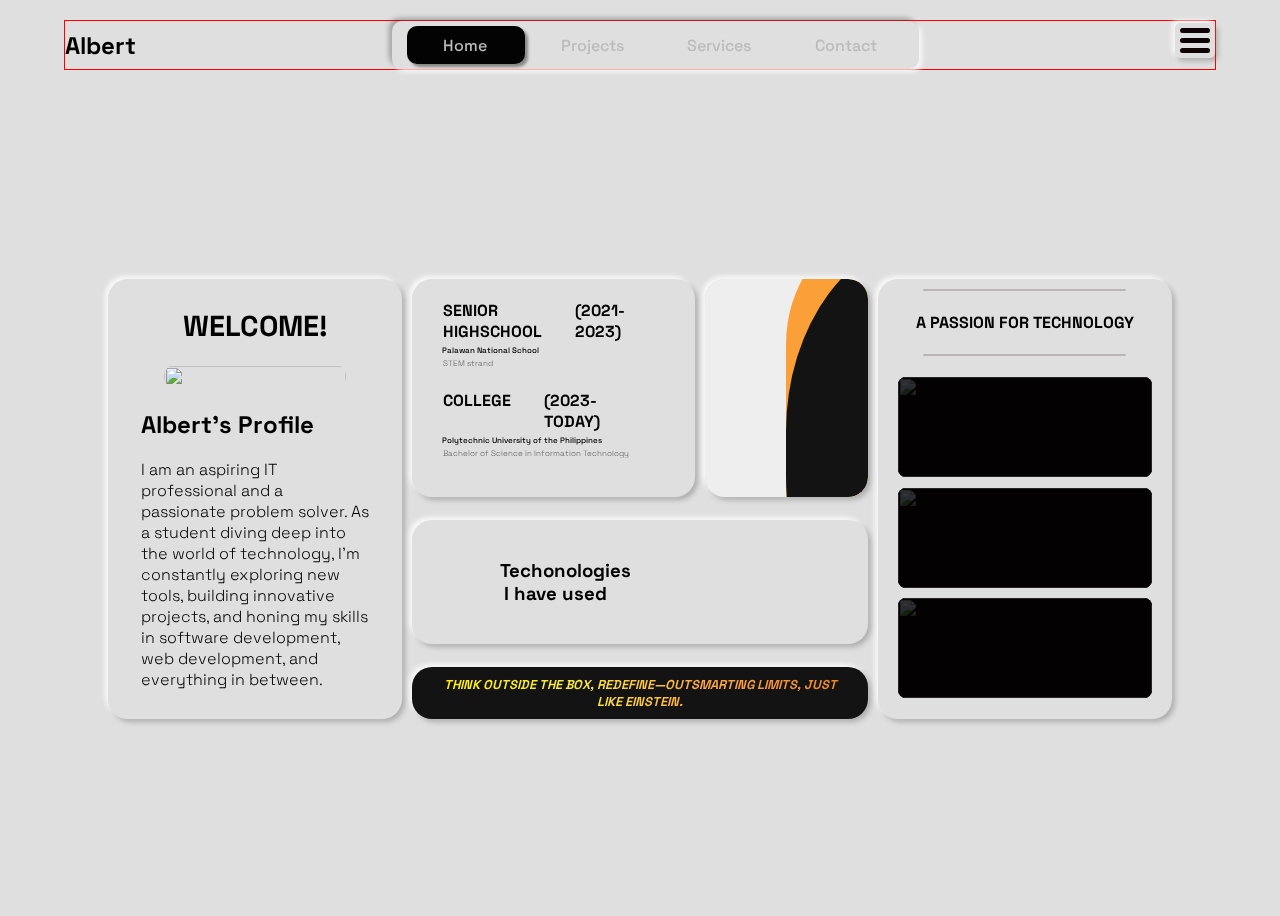
==== commit 2154932b: "." ====
--- a/index.html
+++ b/index.html
@@ -2,6 +2,7 @@
 <html lang="en">
 
 <head>
+    <meta name="viewport" content="width=device-width, initial-scale=1">
     <link rel="preconnect" href="https://fonts.googleapis.com">
     <link rel="preconnect" href="https://fonts.gstatic.com" crossorigin>
     <link
--- a/css/style.css
+++ b/css/style.css
@@ -175,7 +175,7 @@
     display: block;
 }
 
-@media (max-width: 992px) {
+@media only screen and (max-width: 1080px) {
     header {
         gap: 70%;
     }
@@ -223,7 +223,7 @@
     overflow: hidden;
 }
 
-@media only screen and (max-width: 600px) {
+@media only screen and (max-width: 1080px) {
     body {
         font-family: "Space Grotesk", serif;
         height: auto;
--- a/css/home_style.css
+++ b/css/home_style.css
@@ -357,8 +357,9 @@
     border-radius: 8px;
 }
 
-@media only screen and (max-width: 600px) {
+@media only screen and (max-width: 1080px) {
     .container {
+        background-color: red;
         width: 100%;
         /* height: fit-content; */
         height: auto;
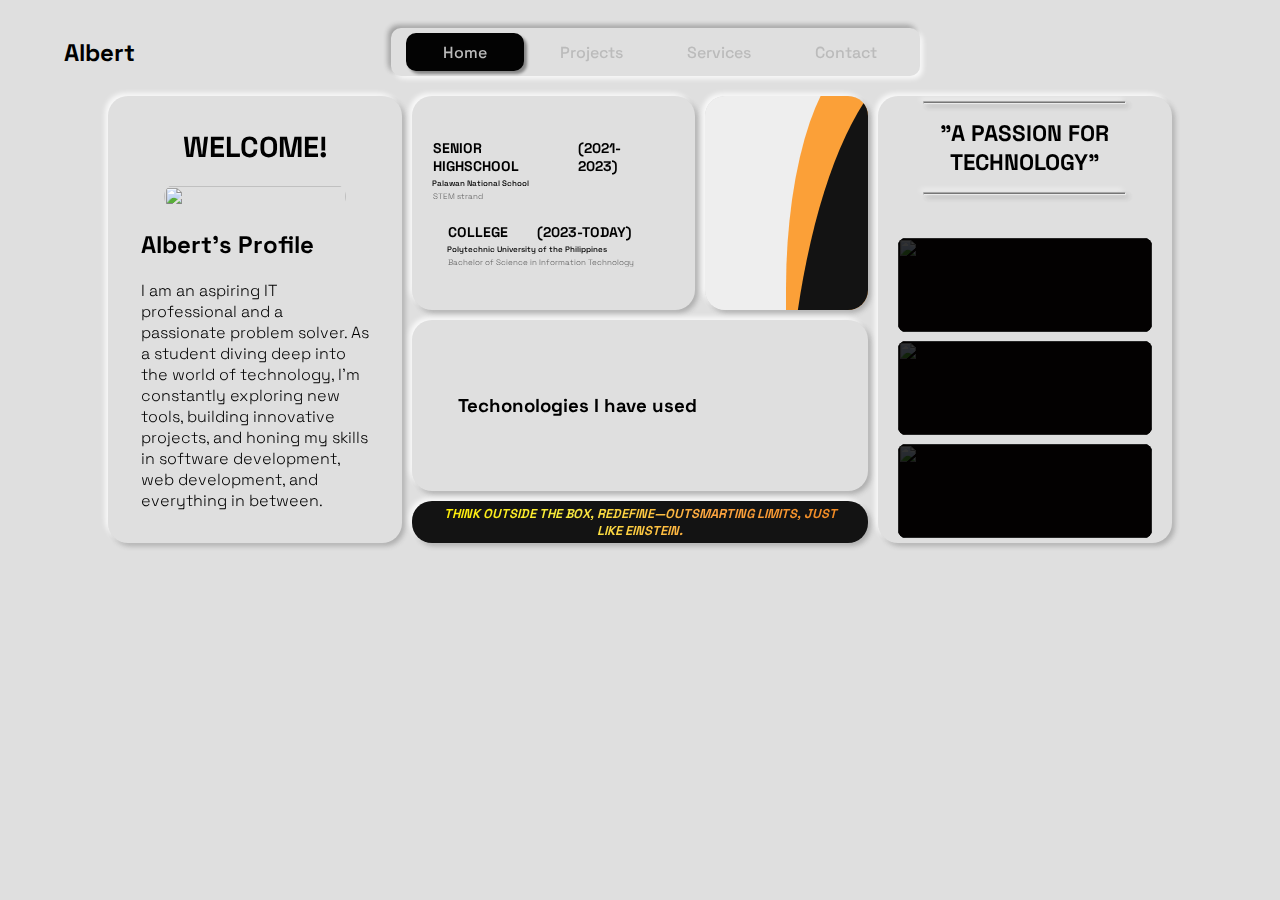
==== commit b751d685: "fix(all): fix ui responsiveness" ====
--- a/index.html
+++ b/index.html
@@ -10,7 +10,7 @@
         rel="stylesheet">
     <link href="css/style.css" rel="stylesheet">
     <link href="css/home_style.css" rel="stylesheet">
-    
+    <title>Home</title>
 </head>
 <script src="js/script.js"></script>
 <script src="js/activePage.js"></script>
@@ -33,10 +33,10 @@
                 <div class="bar" id="bar3"></div>
             </div>
             <ul class="nav-list" id="nav">
-                <li><a href="#">Home</a></li>
-                <li><a href="#">Projects</a></li>
-                <li><a href="#">Services</a></li>
-                <li><a href="#">Contact</a></li>
+                <a href="">Home</a>
+                <a href="templates/projects.html">Projects</a>
+                <a href="templates/services.html">Services</a>
+                <a href="templates/contact.html">Contact</a>
             </ul>
         </div>
     </header>
@@ -49,7 +49,7 @@
                         <img src="img/albert.png">
                     </div>
                     <h2>Albert's Profile</h2>
-                    <p> 
+                    <p>
                         I am an aspiring IT professional and a passionate problem solver.
                         As a student diving deep into the world of technology, I’m constantly exploring new tools,
                         building innovative projects, and honing my skills in software development, web development,
@@ -78,20 +78,22 @@
             <div class="card" id="rand-img-card">
                 <div class="wave"></div>
             </div>
-            <div class="card" id="projects-card"> 
-                <hr color="#1f1100" width="50%">
-                <h1>A PASSION FOR TECHNOLOGY</h1>
-                <hr color="#1f1100" width="50%">
+            <div class="card" id="projects-card">
+                <div id="project-title-container">
+                    <hr>
+                    <h1>"A PASSION FOR TECHNOLOGY"</h1>
+                    <hr>
+                </div>
                 <div class="projects-container">
-                    <a href="template/projects.html#project1" class="project">
+                    <a href="templates/projects.html#project1" class="project">
                         <img src="img/Spotter/Spotter.png">
                         <h4>Spotter</h4>
                     </a>
-                    <a href="template/projects.html#project2" class="project">
+                    <a href="templates/projects.html#project2" class="project">
                         <img src="img/LexiGuess/LexiGuess.png">
                         <h4>Lexiguess</h4>
                     </a>
-                    <a href="template/projects.html#project3" class="project" id="project3">
+                    <a href="templates/projects.html#project3" class="project" id="project3">
                         <img src="img/FilmCurator/FilmCurator.jpg">
                         <h4>FilmCurator</h4>
                     </a>
--- a/css/style.css
+++ b/css/style.css
@@ -14,33 +14,33 @@
 }
 body {
     font-family: "Space Grotesk", serif;
-    min-height: 100vh;
+    min-height: auto;
     display: grid;
     place-items: center;
     grid-template-columns: 1fr;
     grid-template-areas: 
-    "header"
-    "tile-container";
+        "header"
+        "tile-container";
     gap: 20px;
     overflow: hidden;
     background-color: #dfdfdf;
+    padding: 20px;
 }
 
 hr {
-    background-color: #616161;
-    border-radius: 3px;
-    height: 1px;
+    background-color: #5c5c5c;
+    border-radius: 10px;
+    height: 3px;
     width: 80%;
     margin: 0;
-    opacity: 0.3;
+    box-shadow: var(--card-box-shadow);
+    opacity: 0.8;
 }
 
 /* <------------------------------------------------------------------------> */
 header {
-    border: red 1px solid;
     grid-area: header;
-    position: fixed;
-    top: 0px;
+    position: sticky;
     top: 20px;
     width: 90vw;
     display: flex;
@@ -119,9 +119,9 @@
     align-items: center;
     gap: 5px;
     padding: 5px;
-    margin-bottom: 10px;
+    /* margin-bottom: 10px; */
     transition: 0.3s;
-    /* opacity: 0; */
+    opacity: 0;
 }
 
 .bar {
@@ -176,11 +176,7 @@
 }
 
 @media only screen and (max-width: 1080px) {
-    header {
-        gap: 70%;
-    }
     .nav-bar {
-        opacity: 0;
         display: none;
     }
 
@@ -190,16 +186,15 @@
 }
 
 .tile-container {
+    /* border: blue 1px solid; */
     grid-area: tile-container;
-    transform: translateY(0px);
     display: flex;
     justify-content: center;
     align-items: center;
-    width: 90%;
-    height: 85vh;
-    margin: 0;
+    width: 100%;
+    height: auto;
+    max-height: unset;
     padding: 0;
-    z-index: 0;
 }
 
 
@@ -222,37 +217,43 @@
     margin: 0;
     overflow: hidden;
 }
+.footer {
+    display: none;
+}
 
 @media only screen and (max-width: 1080px) {
     body {
         font-family: "Space Grotesk", serif;
-        height: auto;
+        min-height: auto;
         display: grid;
         place-items: center;
         grid-template-columns: 1fr;
+        grid-template-rows: auto;
         grid-template-areas: 
             "header"
             "tile-container";
-        gap: 100px;
+        gap: 40px;
         overflow: auto;
+        scrollbar-gutter: stable both-edges;
+    }
+    header {
+        top: 0;
+        position: sticky;
+        padding: 15px;
+        width: 100%;
         background-color: #dfdfdf;
-    }
-    header {
-        top: 20px;
-        width: 85%;
         display: flex;
-        justify-content: space-between;
+        justify-content: center;
         align-items: center;
-        gap: 80%;
+        gap: 50vw;
         z-index: 111;
     }
     header h4 {
-        font-size: 2.5rem;
+        font-size: 1.5rem;
     }
     .tile-container {
         grid-area: tile-container;
-        height: auto;
-        /* min-height: 200vh; */
-    }
-}
-
+        max-height: unset;
+    }
+}
+
--- a/css/home_style.css
+++ b/css/home_style.css
@@ -15,13 +15,12 @@
     display: grid;
     padding: 0;
     grid-template-columns: 27% 26% 15% 27%;
-    grid-template-rows: 50% 30% 12%;
+    grid-template-rows: 50% 40% 10%;
     grid-template-areas:
         "welcome education wave projects"
         "welcome tech tech projects"
         "welcome quote quote projects";
-    grid-row-gap: 20px;
-    grid-column-gap: 10px;
+    grid-gap: 10px;
     justify-content: center;
     align-items: center;
 }
@@ -92,15 +91,14 @@
     animation: slide-right-in 0.3s ease;
     animation-delay: 0.2s;
     animation-fill-mode: backwards;
-    height: 100%;
-    justify-content: start;
-    align-items: start;
+    padding: 10px;
+    height: 100%;
 }
 
 .education-info {
     display: flex;
     flex-direction: column;
-    padding: 10px;
+    margin: 10px;
 }
 
 .education-info h5 {
@@ -125,7 +123,7 @@
 .education-title h4 {
     text-transform: uppercase;
     font-weight: 700;
-    font-size: 1rem;
+    font-size: calc(0.8rem + 0.1vw);
     margin: 1px;
     margin-right: 2em;
 }
@@ -143,7 +141,7 @@
     display: flex;
     align-items: left;
     justify-content: left;
-    box-sizing: border-box;
+    /* box-sizing: border-box; */
     animation: slide-top-in 0.3s ease;
     animation-delay: 0.6s;
     animation-fill-mode: backwards;
@@ -157,7 +155,7 @@
     display: flex;
     flex-direction: column;
     position: relative;
-    overflow: hidden;
+    overflow: auto;
     border-radius: 20px;
 
 }
@@ -165,9 +163,9 @@
 .wave::after,
 .wave::before {
     content: "";
-    position: absolute;
+    position: fixed;
     width: 200%;
-    height: 200%;
+    height: calc(125% + 75vh);
     top: -20%;
     left: 50%;
     background: #131313;
@@ -195,18 +193,21 @@
     animation: slide-bottom-in 0.3s ease;
     animation-delay: 0.4s;
     animation-fill-mode: backwards;
+    height: 100%;
 }
 
 #experience-card h3 {
+    font-size: (0.5rem, 0.5rem + 1.317vw, 1rem);
     font-weight: 700;
-    width: 30%;
+    width: auto;
     text-align: center;
     text-wrap: wrap;
     padding: 10px;
 }
 
 #experience-card ul {
-    height: 100%;
+    height: 50%;
+    width: auto;
     display: flex;
     justify-content: center;
     align-items: center;
@@ -218,8 +219,8 @@
 }
 
 .svg-icon {
-    width: 2.3em;
-    height: 2.3em;
+    width: 2.5vw;
+    height: 2.5vw;
 }
 
 /* <------------------------------------------------------------------------> */
@@ -256,9 +257,6 @@
 
 /* <------------------------------------------------------------------------> */
 
-hr {
-    opacity: 0.2;
-}
 
 #projects-card {
     grid-area: projects;
@@ -266,17 +264,23 @@
     animation: slide-right-in 0.3s ease;
     animation-delay: 0.5s;
     animation-fill-mode: backwards;
-    /* padding: 10px; */
+    gap: 10%;
+}
+
+#project-title-container {
+    height: auto;
+    width: auto;
     display: flex;
     justify-content: center;
     align-items: center;
-    gap: 10px;
+    flex-direction: column;
 }
 
 #projects-card h1 {
     text-align: center;
-    font-size: 1rem;
+    font-size: calc(1rem + 0.5vw);
     font-weight: 700;
+    height: auto;
 }
 
 .projects-container {
@@ -285,7 +289,7 @@
     align-items: center;
     flex-direction: column;
     gap: 3%;
-    height: 100%;
+    height: auto;
     width: 100%;
     padding: 0;
 }
@@ -359,25 +363,25 @@
 
 @media only screen and (max-width: 1080px) {
     .container {
-        background-color: red;
         width: 100%;
-        /* height: fit-content; */
-        height: auto;
+        max-height: 100%;
         display: grid;
         padding: 0;
-        grid-template-columns: 0.75fr 0.25fr;
+        grid-template-columns: 1fr;
         grid-template-rows: auto;
         grid-template-areas:
-            "welcome welcome"
-            "education wave"
-            "tech tech"
-            "projects projects"
-            "quote quote";
-        place-self: center;
-        gap: 40px;
+            "welcome"
+            "education"
+            "wave"
+            "tech"
+            "projects"
+            "quote";
+        grid-gap: 20px;
+        padding-bottom: 10px;
     }
 
     #welcome-photocard {
+        justify-self: center;
         grid-area: welcome;
         animation: slide-bottom-in 0.3s ease;
         animation-fill-mode: backwards;
@@ -389,22 +393,22 @@
         align-items: center;
         flex-direction: column;
         margin: 0;
-        padding: 50px;
+        padding: calc(10px + 2vw);
     }
 
     .photocard-container h1 {
         margin: 10px;
-        font-size: calc(5rem + 2vw);
+        font-size: calc(2rem + 2vw);
     }
 
     #welcome-photocard h2 {
         text-align: left;
         align-self: flex-start;
-        font-size: clamp(2rem, 2rem + 3vw, 6rem)
+        font-size: clamp(1.5rem, 1rem + 3vw, 2rem)
     }
 
     #welcome-photocard p {
-        font-size: clamp(1rem, 1.5rem + 2vw, 1.75rem);
+        font-size: clamp(1rem, 1rem + 0.5vw, 2rem);
         text-align: justify;
         font-weight: 300;
         text-wrap: wrap;
@@ -440,26 +444,15 @@
         animation-delay: 0.2s;
         animation-fill-mode: backwards;
         padding: 30px 20px;
+        align-items: stretch;
     }
 
     .education-info {
+        flex: 1;
         display: flex;
         flex-direction: column;
-        padding: 10px;
-    }
-
-    .education-info h5 {
-        margin: 2px 0px 2px 0px;
-        font-size: 1.5rem;
-        font-weight: 500;
-        text-align: left;
-    }
-
-    .education-info p {
-        margin: 1px;
-        font-size: 1.5rem;
-        font-weight: 300;
-        opacity: 0.6;
+        padding: 0;
+        margin: 10px 4vw;
     }
 
     .education-title {
@@ -470,17 +463,32 @@
     .education-title h4 {
         text-transform: uppercase;
         font-weight: 700;
-        font-size: 1.75rem;
+        font-size: clamp(0.5rem, 0.5rem + 2vw, 2rem);
         margin: 1px;
-        margin-right: 2em;
+        margin-right: 1rem;
     }
 
     .education-title #year {
         font-weight: 300;
     }
 
+    .education-info h5 {
+        margin: 2px 0px 2px 0px;
+        font-size: clamp(0.5rem, 0.5rem + 1.5vw, 1.5rem);
+        font-weight: 500;
+        text-align: left;
+    }
+
+    .education-info p {
+        margin: 1px;
+        font-size: clamp(0.5rem, 0.5rem + 1.1vw, 1.2rem);
+        font-weight: 300;
+        opacity: 0.6;
+    }
+
     /* ---------------------------------------------------------------------- */
     #rand-img-card {
+        height: 240px;
         grid-area: wave;
         display: flex;
         align-items: left;
@@ -496,16 +504,18 @@
     /* ---------------------------------------------------------------------- */
     #experience-card {
         grid-area: tech;
-        flex-direction: row;
+        flex-direction: column;
         justify-content: space-evenly;
         padding: 50px 15px;
         animation: slide-bottom-in 0.3s ease;
         animation-delay: 0.4s;
         animation-fill-mode: backwards;
+        padding: 10px;
     }
 
     #experience-card h3 {
-        font-size: 2rem;
+        width: auto;
+        font-size: 1.5rem;
         font-weight: 700;
         text-align: center;
         text-wrap: wrap;
@@ -519,14 +529,14 @@
         justify-content: center;
         align-items: center;
         list-style: none;
-        margin: 10px;
+        margin: 20px;
         flex-wrap: wrap;
         gap: 10px;
     }
 
     .svg-icon {
-        width: 3.5rem;
-        height: 3.5rem;
+        width: 2.5rem;
+        height: 2.5rem;
     }
 
     /* ---------------------------------------------------------------------- */
@@ -535,27 +545,20 @@
         animation: slide-right-in 0.3s ease;
         animation-delay: 0.5s;
         animation-fill-mode: backwards;
-        display: flex;
-        justify-content: center;
-        align-items: center;
-        gap: 10px;
+        height: auto;
+        gap: 5vh;
+        padding: 5vh;
     }
 
     .projects-container {
-        display: flex;
-        justify-content: center;
-        align-items: center;
-        flex-direction: row;
-        gap: 3%;
-        height: 100%;
+        flex-direction: column;
+        gap: 3px;
+        height: auto;
         width: 100%;
-        padding: 0;
     }
 
     #projects-card h1 {
-        text-align: center;
-        font-size: 3rem;
-        font-weight: 700;
+        font-size: calc(1rem, 1rem + 2vw, 2rem);
     }
 
     .project {
@@ -583,12 +586,13 @@
     }
 
     .project h4 {
-        font-size: 1.5rem;
+        font-size: 0.5rem;
         top: 75%;
         margin: 0;
-        padding: 0 25px;
-        opacity: 1;
+        padding: 0 2rem;
+        opacity: 0;
         color: #ffa641;
+        align-self: flex-start;
         background: none;
         background-clip: initial;
         -webkit-background-clip: initial;
@@ -602,6 +606,6 @@
 
     /* ---------------------------------------------------------------------- */
     #quote-card h1 {
-        font-size: 2rem;
+        font-size: 0.5rem;
     }
 }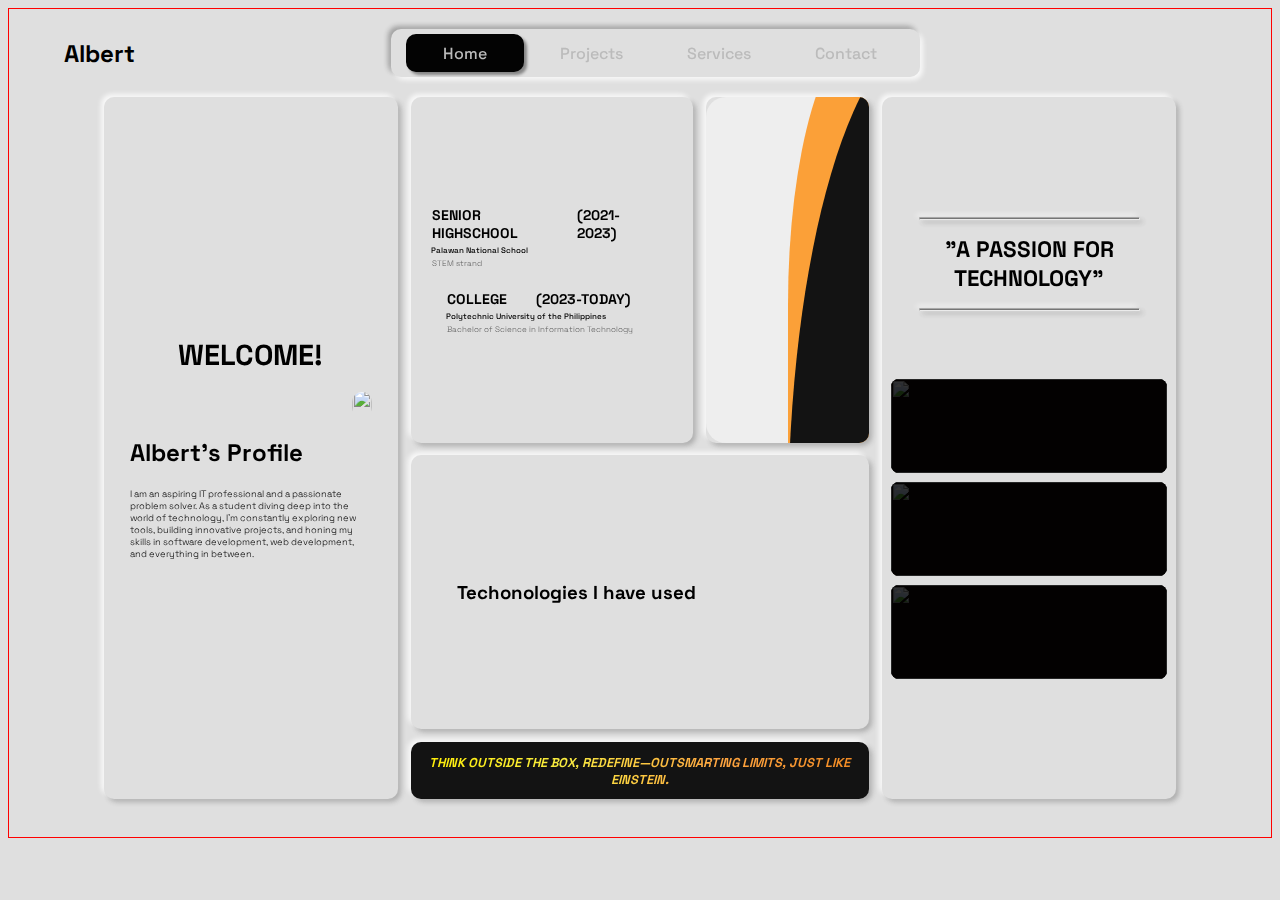
==== commit 254d5dde: "fix(all): Major refactor" ====
--- a/index.html
+++ b/index.html
@@ -3,6 +3,7 @@
 
 <head>
     <meta name="viewport" content="width=device-width, initial-scale=1">
+    <title>John Albert - Home</title>
     <link rel="preconnect" href="https://fonts.googleapis.com">
     <link rel="preconnect" href="https://fonts.gstatic.com" crossorigin>
     <link
@@ -10,7 +11,6 @@
         rel="stylesheet">
     <link href="css/style.css" rel="stylesheet">
     <link href="css/home_style.css" rel="stylesheet">
-    <title>Home</title>
 </head>
 <script src="js/script.js"></script>
 <script src="js/activePage.js"></script>
--- a/css/style.css
+++ b/css/style.css
@@ -25,6 +25,25 @@
     overflow: hidden;
     background-color: #dfdfdf;
     padding: 20px;
+    border: 1px solid red;
+}
+
+::-webkit-scrollbar {
+    width: 1vw;
+    margin: 1vw;
+    background-color: transparent;
+    border-radius: 10px;
+    right: 50%;
+}
+
+::-webkit-scrollbar-track {
+    border-radius: 3px;
+    background-color: transparent;
+}
+::-webkit-scrollbar-thumb {
+    border-radius: 5px;
+    background-color: #030303;
+    border: 2px solid #fff;
 }
 
 hr {
@@ -43,12 +62,13 @@
     position: sticky;
     top: 20px;
     width: 90vw;
+    height: 10%;
     display: flex;
     justify-content: space-evenly;
     align-items: center;
     gap: 20vw;
     margin: 0;
-    z-index: 111;
+    z-index: 1000;
 }
 
 header h4 {
@@ -186,12 +206,12 @@
 }
 
 .tile-container {
-    /* border: blue 1px solid; */
     grid-area: tile-container;
     display: flex;
     justify-content: center;
     align-items: center;
     width: 100%;
+    min-height: 90%;
     height: auto;
     max-height: unset;
     padding: 0;
@@ -202,8 +222,7 @@
     box-shadow: var(--card-box-shadow);
     display: flex;
     flex-direction: column;
-    padding: 10px 20px 10px 20px;
-    border-radius: 20px;
+    border-radius: 10px;
     align-items: center;
     justify-content: center;
     font-size: 1rem;
@@ -215,8 +234,18 @@
     animation-timing-function: ease;
     animation-fill-mode: backwards;
     margin: 0;
+    padding: 0;
     overflow: hidden;
-}
+    transition: 0.3s ease-out;
+}
+
+.card:hover {
+    transform: translateY(-0.3vw);
+    box-shadow: -1px -1px 0px white,
+        10px 10px 10px rgba(0, 0, 0, 0.3);
+    z-index: 500;
+}
+
 .footer {
     display: none;
 }
@@ -239,14 +268,13 @@
     header {
         top: 0;
         position: sticky;
-        padding: 15px;
+        padding: 20px;
         width: 100%;
         background-color: #dfdfdf;
         display: flex;
         justify-content: center;
         align-items: center;
         gap: 50vw;
-        z-index: 111;
     }
     header h4 {
         font-size: 1.5rem;
--- a/css/home_style.css
+++ b/css/home_style.css
@@ -11,16 +11,16 @@
 
 .container {
     width: 85vw;
-    max-height: 90vh;
+    min-height: 80vh;
     display: grid;
     padding: 0;
     grid-template-columns: 27% 26% 15% 27%;
-    grid-template-rows: 50% 40% 10%;
+    grid-template-rows: 48% 38% 8%;
     grid-template-areas:
         "welcome education wave projects"
         "welcome tech tech projects"
         "welcome quote quote projects";
-    grid-gap: 10px;
+    grid-gap: 1vw;
     justify-content: center;
     align-items: center;
 }
@@ -33,15 +33,17 @@
     height: 100%;
     animation: slide-bottom-in 0.3s ease;
     animation-fill-mode: backwards;
+    padding: 0;
 }
 
 .photocard-container {
+    height: 100%;
     display: flex;
     justify-content: center;
     align-items: center;
     flex-direction: column;
     margin: 0;
-    padding: 5%;
+    padding: 2vw;
 }
 
 .photocard-container h1 {
@@ -52,11 +54,11 @@
 #welcome-photocard h2 {
     text-align: left;
     align-self: flex-start;
-    /* width: 100%;*/
+    width: 100%;
 }
 
 #welcome-photocard p {
-    font-size: clamp(0.5rem, 0.5rem + 2vw, 1rem);
+    font-size: clamp(0.5rem, 0.5rem + 0.1vw, 1rem);
     font-weight: 300;
     text-wrap: wrap;
     padding: 0;
@@ -64,9 +66,10 @@
 }
 
 .photo-container {
-    height: clamp(80%, 10vh, 100%);
-    width: clamp(80%, 5vw, 100%);
+    /* height: clamp(80%, 10vh, 100%);
+    width: clamp(80%, 5vw, 100%); */
     position: relative;
+    align-self: flex-end;
     display: flex;
     place-content: center;
     place-items: center;
@@ -78,10 +81,10 @@
 
 .photo-container img {
     position: relative;
-    top: 5px;
+    /* top: 5px; */
     width: 100%;
     height: 120%;
-    object-fit: cover;
+    object-fit: contain;
 }
 
 /* <------------------------------------------------------------------------> */
@@ -265,6 +268,7 @@
     animation-delay: 0.5s;
     animation-fill-mode: backwards;
     gap: 10%;
+    padding: 3%; 
 }
 
 #project-title-container {
@@ -363,7 +367,7 @@
 
 @media only screen and (max-width: 1080px) {
     .container {
-        width: 100%;
+        width: 85%;
         max-height: 100%;
         display: grid;
         padding: 0;
@@ -409,7 +413,7 @@
 
     #welcome-photocard p {
         font-size: clamp(1rem, 1rem + 0.5vw, 2rem);
-        text-align: justify;
+        /* text-align: justify; */
         font-weight: 300;
         text-wrap: wrap;
         padding: 0;
@@ -421,8 +425,9 @@
         width: clamp(80%, 5vw, 100%);
         position: relative;
         display: flex;
-        place-content: center;
-        place-items: center;
+        align-self: center;
+        justify-content: center;
+        align-items: center;
         overflow: hidden;
         border-radius: 20px;
         padding: 0;
@@ -430,7 +435,6 @@
     }
 
     .photo-container img {
-        position: relative;
         top: 5px;
         width: 100%;
         height: 120%;
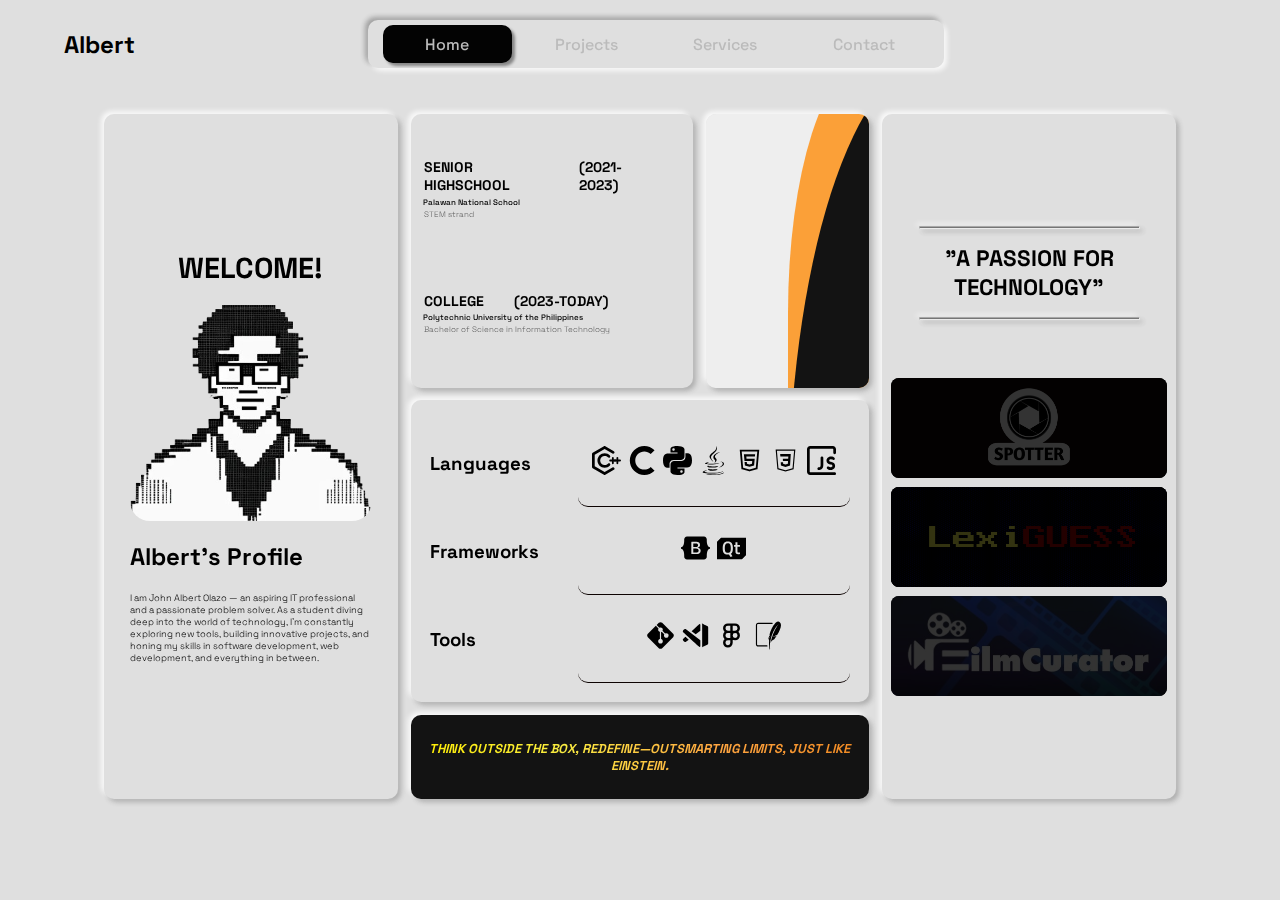
==== commit d492a3ef: "fix(all): bug fixes" ====
--- a/index.html
+++ b/index.html
@@ -50,7 +50,7 @@
                     </div>
                     <h2>Albert's Profile</h2>
                     <p>
-                        I am an aspiring IT professional and a passionate problem solver.
+                        I am John Albert Olazo — an aspiring IT professional and a passionate problem solver.
                         As a student diving deep into the world of technology, I’m constantly exploring new tools,
                         building innovative projects, and honing my skills in software development, web development,
                         and everything in between.
@@ -100,18 +100,34 @@
                 </div>
             </div>
             <div class="card" id="experience-card">
-                <h3>Techonologies I have used</h3>
-                <ul>
-                    <li><object type="image/svg+xml" data="icons/tech/c++.svg" class="svg-icon"></object></li>
-                    <li><object type="image/svg+xml" data="icons/tech/c.svg" class="svg-icon"></object></li>
-                    <li><object type="image/svg+xml" data="icons/tech/python.svg" class="svg-icon"></object></li>
-                    <li><object type="image/svg+xml" data="icons/tech/java.svg" class="svg-icon"></object></li>
-                    <li><object type="image/svg+xml" data="icons/tech/sqlite.svg" class="svg-icon"></object></li>
-                    <li><object type="image/svg+xml" data="icons/tech/git.svg" class="svg-icon"></object></li>
-                    <li><object type="image/svg+xml" data="icons/tech/html.svg" class="svg-icon"></object></li>
-                    <li><object type="image/svg+xml" data="icons/tech/css.svg" class="svg-icon"></object></li>
-                    <li><object type="image/svg+xml" data="icons/tech/js.svg" class="svg-icon"></object></li>
-                </ul>
+                <section class="tech-section">
+                    <h3>Languages</h3>
+                    <ul>
+                        <li><object type="image/svg+xml" data="icons/tech/c++.svg" class="svg-icon"></object></li>
+                        <li><object type="image/svg+xml" data="icons/tech/c.svg" class="svg-icon"></object></li>
+                        <li><object type="image/svg+xml" data="icons/tech/python.svg" class="svg-icon"></object></li>
+                        <li><object type="image/svg+xml" data="icons/tech/java.svg" class="svg-icon"></object></li>
+                        <li><object type="image/svg+xml" data="icons/tech/html.svg" class="svg-icon"></object></li>
+                        <li><object type="image/svg+xml" data="icons/tech/css.svg" class="svg-icon"></object></li>
+                        <li><object type="image/svg+xml" data="icons/tech/js.svg" class="svg-icon"></object></li>
+                    </ul>
+                </section>
+                <section class="tech-section">
+                    <h3>Frameworks</h3>
+                    <ul>
+                        <li><object type="image/svg+xml" data="icons/tech/bootstrap.svg" class="svg-icon"></object></li>
+                        <li><object type="image/svg+xml" data="icons/tech/qt.svg" class="svg-icon"></object></li>
+                    </ul>
+                </section>
+                <section class="tech-section">
+                    <h3>Tools</h3>
+                    <ul>
+                        <li><object type="image/svg+xml" data="icons/tech/git.svg" class="svg-icon"></object></li>
+                        <li><object type="image/svg+xml" data="icons/tech/vs_code.svg" class="svg-icon"></object></li>
+                        <li><object type="image/svg+xml" data="icons/tech/figma.svg" class="svg-icon"></object></li>
+                        <li><object type="image/svg+xml" data="icons/tech/sqlite.svg" class="svg-icon"></object></li>
+                    </ul>
+                </section>
             </div>
             <div class="card" id="quote-card">
                 <h1>Think outside the box, redefine—outsmarting limits, just like Einstein.</h1>
--- a/css/style.css
+++ b/css/style.css
@@ -24,12 +24,12 @@
     gap: 20px;
     overflow: hidden;
     background-color: #dfdfdf;
-    padding: 20px;
-    border: 1px solid red;
+    scrollbar-gutter: stable both-edges;
+    padding: 0.5%;
 }
 
 ::-webkit-scrollbar {
-    width: 1vw;
+    width: 10px;
     margin: 1vw;
     background-color: transparent;
     border-radius: 10px;
@@ -62,12 +62,10 @@
     position: sticky;
     top: 20px;
     width: 90vw;
-    height: 10%;
-    display: flex;
-    justify-content: space-evenly;
-    align-items: center;
-    gap: 20vw;
-    margin: 0;
+    height: auto;
+    display: flex;
+    justify-content: space-between;
+    align-items: center;
     z-index: 1000;
 }
 
@@ -77,10 +75,9 @@
 }
 
 .nav-bar {
-    /* border: yellow 1px solid; */
     position: relative;
     width: 50vw;
-    max-width: 600px;
+    max-width: 50%;
     height: 3rem;
     box-shadow: 3px 3px 5px rgba(255,255,255, 0.8),
     -3px -3px 5px rgba(27, 27, 27, 0.32);
@@ -210,13 +207,13 @@
     display: flex;
     justify-content: center;
     align-items: center;
-    width: 100%;
-    min-height: 90%;
+    width: 95vw;
+    min-height: 85vh;
     height: auto;
     max-height: unset;
     padding: 0;
-}
-
+    /* margin: 0.5%; */
+}
 
 .card {
     box-shadow: var(--card-box-shadow);
@@ -261,20 +258,20 @@
         grid-template-areas: 
             "header"
             "tile-container";
+        overflow: auto;
         gap: 40px;
-        overflow: auto;
         scrollbar-gutter: stable both-edges;
+        padding: 0;
     }
     header {
+        border-bottom: 1px solid #030303;
         top: 0;
         position: sticky;
-        padding: 20px;
+        padding: 10px;
         width: 100%;
+        margin: 0;
         background-color: #dfdfdf;
-        display: flex;
-        justify-content: center;
-        align-items: center;
-        gap: 50vw;
+        /* gap: minmax(5px, 50vw); */
     }
     header h4 {
         font-size: 1.5rem;
@@ -283,5 +280,12 @@
         grid-area: tile-container;
         max-height: unset;
     }
-}
-
+    .tile-container > * {
+        animation: none;
+    }
+    .tile-container > *:hover {
+        transform: none;
+        box-shadow: none;
+    }
+}
+
--- a/css/home_style.css
+++ b/css/home_style.css
@@ -1,5 +1,3 @@
-@import url('keyframes.css');
-
 :root {
     --backround-color: #fff;
     --card-box-shadow: -3px -3px 5px rgba(255, 255, 255, 0.8),
@@ -11,11 +9,12 @@
 
 .container {
     width: 85vw;
-    min-height: 80vh;
+    min-height: 78vh;
     display: grid;
     padding: 0;
+    margin: 0;
     grid-template-columns: 27% 26% 15% 27%;
-    grid-template-rows: 48% 38% 8%;
+    grid-template-rows: 39% 43% 12%;
     grid-template-areas:
         "welcome education wave projects"
         "welcome tech tech projects"
@@ -25,7 +24,6 @@
     align-items: center;
 }
 
-
 /* <------------------------------------------------------------------------> */
 
 #welcome-photocard {
@@ -94,18 +92,21 @@
     animation: slide-right-in 0.3s ease;
     animation-delay: 0.2s;
     animation-fill-mode: backwards;
-    padding: 10px;
+    padding: 1vw;
     height: 100%;
 }
 
 .education-info {
+    width: 100%;
+    height: 100%;
     display: flex;
     flex-direction: column;
-    margin: 10px;
+    justify-content: center;
+    /* margin: 0.5vw 1vw; */
 }
 
 .education-info h5 {
-    margin: 2px 0px 2px 0px;
+    margin: 0.1vw 0;
     font-size: 0.5rem;
     font-weight: 500;
     text-align: left;
@@ -152,14 +153,14 @@
 }
 
 .wave {
-    width: 100%;
+    width: 200%;
     height: 200%;
     background: #eeeeee;
     display: flex;
     flex-direction: column;
-    position: relative;
-    overflow: auto;
-    border-radius: 20px;
+    position: absolute;
+    overflow: hidden;
+    border-radius: 5px;
 
 }
 
@@ -185,45 +186,71 @@
     animation: water_wave 30s linear infinite;
 }
 
+@keyframes water_wave {
+    0% {
+        transform: translate(-50%, -50%) rotate(0deg);
+        top: -50%;
+    }
+    100% {
+        transform: translate(-50%, -50%) rotate(3600deg);
+        top: -50%;
+    }
+}
+
 
 /* <------------------------------------------------------------------------> */
 
 #experience-card {
     grid-area: tech;
-    flex-direction: row;
-    justify-content: space-evenly;
-    padding: 10px;
+    flex-direction: column;
+    justify-content: center;
     animation: slide-bottom-in 0.3s ease;
     animation-delay: 0.4s;
     animation-fill-mode: backwards;
     height: 100%;
+    padding: 1.5vw;
+    gap: 0;
+}
+
+.tech-section {
+    width: 100%;
+    height: 100%;
+    display: flex;
+    justify-content: flex-start;
+    align-items: center;
+    flex-direction: row;
+    margin: 0;
+    padding: 0;
 }
 
 #experience-card h3 {
+    display: flex;
+    justify-content: flex-start;
+    align-items: center;
     font-size: (0.5rem, 0.5rem + 1.317vw, 1rem);
     font-weight: 700;
-    width: auto;
-    text-align: center;
+    width: 10rem;
+    height: 100%;
     text-wrap: wrap;
-    padding: 10px;
 }
 
 #experience-card ul {
-    height: 50%;
-    width: auto;
+    height: 100%;
+    width: 70%;
     display: flex;
     justify-content: center;
     align-items: center;
     list-style: none;
     padding: 0;
-    margin: 10px;
     flex-wrap: wrap;
-    gap: 10px;
+    gap: 0.5vw;
+    border-bottom: 1px solid #0d0403;
+    border-radius: 10px;
 }
 
 .svg-icon {
-    width: 2.5vw;
-    height: 2.5vw;
+    width: 2.3vw;
+    height: 2.3vw;
 }
 
 /* <------------------------------------------------------------------------> */
@@ -381,7 +408,6 @@
             "projects"
             "quote";
         grid-gap: 20px;
-        padding-bottom: 10px;
     }
 
     #welcome-photocard {
@@ -494,7 +520,7 @@
     #rand-img-card {
         height: 240px;
         grid-area: wave;
-        display: flex;
+        /* display: none; */
         align-items: left;
         justify-content: left;
         box-sizing: border-box;
@@ -505,6 +531,16 @@
         background-color: #0d0403;
     }
 
+    @keyframes water_wave {
+        0% {
+            transform: translate(-50%, -50%) rotate(0deg);
+            top: -60vw;
+        }
+        100% {
+            transform: translate(-50%, -50%) rotate(3600deg);
+            top: -60vw;
+        }
+    }
     /* ---------------------------------------------------------------------- */
     #experience-card {
         grid-area: tech;
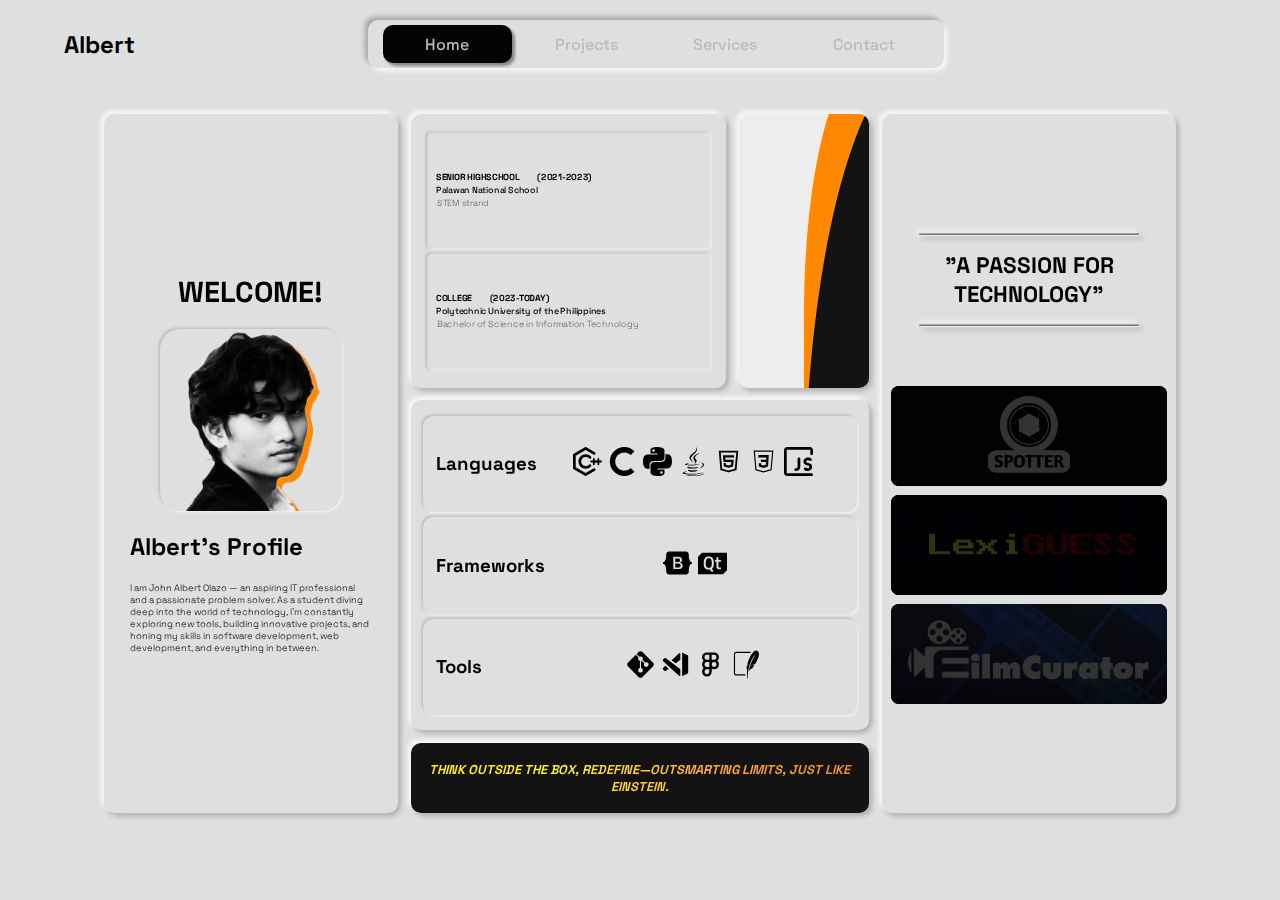
==== commit 68362d3a: "fix(all): fix mobile compatibility issues." ====
--- a/index.html
+++ b/index.html
@@ -33,10 +33,10 @@
                 <div class="bar" id="bar3"></div>
             </div>
             <ul class="nav-list" id="nav">
-                <a href="">Home</a>
-                <a href="templates/projects.html">Projects</a>
-                <a href="templates/services.html">Services</a>
-                <a href="templates/contact.html">Contact</a>
+                <li><a href="">Home</a></li>
+                <li><a href="templates/projects.html">Projects</a></li>
+                <li><a href="templates/services.html">Services</a></li>
+                <li><a href="templates/contact.html">Contact</a></li>
             </ul>
         </div>
     </header>
@@ -100,7 +100,7 @@
                 </div>
             </div>
             <div class="card" id="experience-card">
-                <section class="tech-section">
+                <section class="tech-section" id="languages"> 
                     <h3>Languages</h3>
                     <ul>
                         <li><object type="image/svg+xml" data="icons/tech/c++.svg" class="svg-icon"></object></li>
@@ -112,14 +112,14 @@
                         <li><object type="image/svg+xml" data="icons/tech/js.svg" class="svg-icon"></object></li>
                     </ul>
                 </section>
-                <section class="tech-section">
+                <section class="tech-section" id="frameworks">
                     <h3>Frameworks</h3>
                     <ul>
                         <li><object type="image/svg+xml" data="icons/tech/bootstrap.svg" class="svg-icon"></object></li>
                         <li><object type="image/svg+xml" data="icons/tech/qt.svg" class="svg-icon"></object></li>
                     </ul>
                 </section>
-                <section class="tech-section">
+                <section class="tech-section" id="tools">
                     <h3>Tools</h3>
                     <ul>
                         <li><object type="image/svg+xml" data="icons/tech/git.svg" class="svg-icon"></object></li>
--- a/css/style.css
+++ b/css/style.css
@@ -283,9 +283,55 @@
     .tile-container > * {
         animation: none;
     }
-    .tile-container > *:hover {
-        transform: none;
-        box-shadow: none;
-    }
-}
-
+
+@media only screen and (max-width: 765px) {
+        body {
+            font-family: "Space Grotesk", serif;
+            min-height: auto;
+            display: grid;
+            place-items: center;
+            grid-template-columns: 1fr;
+            grid-template-rows: auto;
+            grid-template-areas: 
+                "header"
+                "tile-container";
+            overflow: auto;
+            gap: 40px;
+            scrollbar-gutter: stable both-edges;
+            padding: 0;
+        }
+        header {
+            border-bottom: 1px solid #030303;
+            top: 0;
+            position: sticky;
+            padding: 10px;
+            width: 100%;
+            margin: 0;
+            background-color: #dfdfdf;
+            /* gap: minmax(5px, 50vw); */
+        }
+        header h4 {
+            font-size: 1.5rem;
+        }
+        .tile-container {
+            grid-area: tile-container;
+            max-height: unset;
+        }
+        .tile-container > * {
+            animation: none;
+        }
+        .tile-container > *:hover {
+            transform: none;
+            box-shadow: none;
+        }
+        .card {
+            animation: none;
+        }
+        .card:hover {
+            transform: translateY(0%);
+            box-shadow: var(--card-box-shadow);
+            z-index: 0;
+        }
+    }
+}
+
--- a/css/home_style.css
+++ b/css/home_style.css
@@ -2,6 +2,8 @@
     --backround-color: #fff;
     --card-box-shadow: -3px -3px 5px rgba(255, 255, 255, 0.8),
         3px 3px 5px rgba(70, 70, 70, 0.32);
+    --rev-card-box-shadow:1px 1px 3px rgba(255, 255, 255, 0.8),
+        -1px -1px 3px rgba(70, 70, 70, 0.32);
     --blur-value: 10px;
 }
 
@@ -13,8 +15,8 @@
     display: grid;
     padding: 0;
     margin: 0;
-    grid-template-columns: 27% 26% 15% 27%;
-    grid-template-rows: 39% 43% 12%;
+    grid-template-columns: 27% 29% 12% 27%;
+    grid-template-rows: 39% 47% 10%;
     grid-template-areas:
         "welcome education wave projects"
         "welcome tech tech projects"
@@ -66,23 +68,30 @@
 .photo-container {
     /* height: clamp(80%, 10vh, 100%);
     width: clamp(80%, 5vw, 100%); */
+    /* border: 1px solid #030303; */
+    box-shadow: var(--rev-card-box-shadow);
+    border-radius: 20px;
+    width: 75%;
     position: relative;
-    align-self: flex-end;
     display: flex;
     place-content: center;
     place-items: center;
     overflow: hidden;
-    border-radius: 20px;
+    /* background-color: #030303c1;   */
     padding: 0;
     margin: 0;
 }
 
 .photo-container img {
+    margin: 0;
+    padding: 0;
     position: relative;
+    /* mix-blend-mode:color-burn;  */
+    filter: drop-shadow(5px 5px 0px #ff8800);
     /* top: 5px; */
     width: 100%;
-    height: 120%;
-    object-fit: contain;
+    height: 100%;
+    object-fit: cover;
 }
 
 /* <------------------------------------------------------------------------> */
@@ -92,7 +101,7 @@
     animation: slide-right-in 0.3s ease;
     animation-delay: 0.2s;
     animation-fill-mode: backwards;
-    padding: 1vw;
+    padding: 5% 3%;
     height: 100%;
 }
 
@@ -102,19 +111,24 @@
     display: flex;
     flex-direction: column;
     justify-content: center;
+    align-self: center;
+    transform: scale(0.95);
+    padding: 3%;
+    border-radius: 4px;
+    box-shadow: var(--rev-card-box-shadow);
     /* margin: 0.5vw 1vw; */
 }
 
 .education-info h5 {
     margin: 0.1vw 0;
-    font-size: 0.5rem;
+    font-size: clamp(0.5rem, 0.5rem + 0.1vw, 1rem);
     font-weight: 500;
     text-align: left;
 }
 
 .education-info p {
     margin: 1px;
-    font-size: 0.5rem;
+    font-size: clamp(0.5rem, 0.5rem + 0.1vw, 1rem);
     font-weight: 300;
     opacity: 0.6;
 }
@@ -127,14 +141,14 @@
 .education-title h4 {
     text-transform: uppercase;
     font-weight: 700;
-    font-size: calc(0.8rem + 0.1vw);
-    margin: 1px;
+    font-size: clamp(0.5rem, 0.5rem + 0.1vw, 1rem);
+    margin: 0;
     margin-right: 2em;
 }
 
 .education-title h6 {
     font-weight: 300;
-    font-size: 0.1rem;
+    font-size: clamp(0.5rem, 0.5rem + 0.1vw, 1rem);
 }
 
 /* <------------------------------------------------------------------------> */
@@ -182,7 +196,7 @@
 
 .wave::before {
     border-radius: 25%;
-    background: rgba(255, 136, 0, 0.765);
+    background: #ff8800;
     animation: water_wave 30s linear infinite;
 }
 
@@ -208,7 +222,7 @@
     animation-delay: 0.4s;
     animation-fill-mode: backwards;
     height: 100%;
-    padding: 1.5vw;
+    padding: 1vw;
     gap: 0;
 }
 
@@ -219,8 +233,10 @@
     justify-content: flex-start;
     align-items: center;
     flex-direction: row;
-    margin: 0;
-    padding: 0;
+    margin: 0.2vw;
+    padding: 0 1vw;
+    border-radius: 10px;
+    box-shadow: var(--rev-card-box-shadow);
 }
 
 #experience-card h3 {
@@ -229,28 +245,25 @@
     align-items: center;
     font-size: (0.5rem, 0.5rem + 1.317vw, 1rem);
     font-weight: 700;
-    width: 10rem;
-    height: 100%;
-    text-wrap: wrap;
+    width: calc(5rem + 5vw);
+    height: 100%;
 }
 
 #experience-card ul {
     height: 100%;
-    width: 70%;
+    width: 100%;
     display: flex;
     justify-content: center;
     align-items: center;
     list-style: none;
-    padding: 0;
+    padding: 0.3vw;
     flex-wrap: wrap;
     gap: 0.5vw;
-    border-bottom: 1px solid #0d0403;
-    border-radius: 10px;
 }
 
 .svg-icon {
-    width: 2.3vw;
-    height: 2.3vw;
+    width: calc(1rem + 1vw);
+    height: calc(1rem + 1vw);
 }
 
 /* <------------------------------------------------------------------------> */
@@ -394,6 +407,271 @@
 
 @media only screen and (max-width: 1080px) {
     .container {
+        width: 90%;
+        max-height: 100%;
+        display: grid;
+        padding: 0;
+        place-content: center;
+        grid-template-columns: 45% 45%;
+        grid-template-rows: 
+            43%
+            10%
+            10%
+            20%
+            10%;
+        grid-template-areas:
+            "welcome tech"
+            "education tech"
+            "education projects"
+            "wave projects"
+            "quote projects";
+        grid-gap: 2vw;
+    }
+
+    #welcome-photocard {
+        justify-self: center;
+        grid-area: welcome;
+        animation: slide-bottom-in 0.3s ease;
+        animation-fill-mode: backwards;
+    }
+
+    .photocard-container {
+        display: flex;
+        justify-content: center;
+        align-items: center;
+        flex-direction: column;
+        margin: 0;
+        padding: 2vw;
+    }
+
+    .photocard-container h1 {
+        margin: 10px;
+        font-size: calc(1.5rem + 1vw);
+    }
+
+    #welcome-photocard h2 {
+        text-align: left;
+        align-self: flex-start;
+        font-size: calc(0.9rem + 1vw);
+    }
+
+    #welcome-photocard p {
+        font-size: calc(0.5rem + 1vw);
+        /* text-align: justify; */
+        font-weight: 300;
+        text-wrap: wrap;
+        padding: 0;
+        margin: 0;
+    }
+
+    .photo-container {
+        height: calc(50px + 20vw);
+        width: calc(50px + 20vw);
+        position: relative;
+        display: flex;
+        align-self: center;
+        justify-content: center;
+        align-items: center;
+        overflow: hidden;
+        border-radius: 20px;
+        padding: 0;
+        margin: 0;
+    }
+
+    .photo-container img {
+        top: 5px;
+        width: 100%;
+        height: 100%;
+        object-fit: cover;
+    }
+
+    /* ---------------------------------------------------------------------- */
+    #education-card {
+        grid-area: education;
+        animation: slide-right-in 0.3s ease;
+        animation-delay: 0.2s;
+        animation-fill-mode: backwards;
+        /* padding: 30px 20px; */
+    }
+
+    .education-info {
+        flex: 1;
+        display: flex;
+        flex-direction: column;
+        padding: 1vw;
+        margin: 0.5vw;
+    }
+
+    .education-title {
+        display: flex;
+        flex-direction: row;
+    }
+
+    .education-title h4 {
+        text-transform: uppercase;
+        font-weight: 700;
+        font-size: calc(0.5rem + 1vw);
+        margin: 1px;
+        margin-right: 1rem;
+    }
+
+    .education-title #year {
+        font-weight: 300;
+    }
+
+    .education-info h5 {
+        margin: 2px 0px 2px 0px;
+        font-size: calc(0.5rem + 1vw);
+        font-weight: 500;
+        text-align: left;
+    }
+
+    .education-info p {
+        margin: 1px;
+        font-size: calc(0.5rem + 1vw);
+        font-weight: 300;
+        opacity: 0.6;
+    }
+
+    /* ---------------------------------------------------------------------- */
+    #rand-img-card {
+        height: 100%;
+        grid-area: wave;
+        /* display: none; */
+        align-items: left;
+        justify-content: left;
+        box-sizing: border-box;
+        animation: slide-top-in 0.3s ease;
+        animation-delay: 0.6s;
+        animation-fill-mode: backwards;
+        padding: 0;
+        background-color: #0d0403;
+    }
+
+    @keyframes water_wave {
+        0% {
+            transform: translate(-50%, -50%) rotate(0deg);
+            top: -25vw;
+        }
+        100% {
+            transform: translate(-50%, -50%) rotate(3600deg);
+            top: -25vw;
+        }
+    }
+    /* ---------------------------------------------------------------------- */
+    #experience-card {
+        grid-area: tech;
+        flex-direction: column;
+        justify-content: space-evenly;
+        padding: 1vw;
+        animation: slide-bottom-in 0.3s ease;
+        animation-delay: 0.4s;
+        animation-fill-mode: backwards;
+        padding: 1vw;
+    }
+
+    #experience-card h3 {
+        width: fit-content;
+        font-size: 2rem;
+        font-weight: 700;
+        text-align: center;
+        text-wrap: wrap;
+        border-bottom: 2px #030303 solid;
+    }
+
+    #experience-card ul {
+        height: 100%;
+        display: flex;
+        justify-content: center;
+        align-items: center;
+        list-style: none;
+        margin: 20px;
+        flex-wrap: wrap;
+        gap: 10px;
+    }
+    .tech-section {
+        flex-direction: column;
+        height: auto;
+    }
+    
+    .svg-icon {
+        width: 2.5rem;
+        height: 2.5rem;
+    }
+
+    /* ---------------------------------------------------------------------- */
+    #projects-card {
+        grid-area: projects;
+        animation: slide-right-in 0.3s ease;
+        animation-delay: 0.5s;
+        animation-fill-mode: backwards;
+        height: 100%;
+        gap: 1vh;
+        padding: 3vw;
+    }
+
+    .projects-container {
+        flex-direction: column;
+        gap: 3px;
+        height: auto;
+        width: 100%;
+    }
+
+    #projects-card h1 {
+        font-size: calc(1rem, 1rem + 2vw, 2rem);
+    }
+
+    .project {
+        position: relative;
+        height: 130px;
+        filter: brightness(100%);
+    }
+
+    .project:hover {
+        transform: none;
+        filter: none;
+    }
+
+    .project::before {
+        transition: opacity 0.3s ease;
+        opacity: 1;
+    }
+
+    .project:hover::before {
+        opacity: 1;
+    }
+
+    .project::before:active {
+        opacity: 0;
+    }
+
+    .project h4 {
+        font-size: 0.5rem;
+        top: 75%;
+        margin: 0;
+        padding: 0 2rem;
+        opacity: 0;
+        color: #ffa641;
+        align-self: flex-start;
+        background: none;
+        background-clip: initial;
+        -webkit-background-clip: initial;
+        -webkit-text-fill-color: initial;
+        animation: none;
+    }
+
+    .project:hover h4 {
+        opacity: 1;
+    }
+
+    /* ---------------------------------------------------------------------- */
+    #quote-card h1 {
+        font-size: 1.1rem;
+        padding: 5vw;
+    }
+}
+@media only screen and (max-width: 765px) {
+    .container {
         width: 85%;
         max-height: 100%;
         display: grid;
@@ -423,22 +701,22 @@
         align-items: center;
         flex-direction: column;
         margin: 0;
-        padding: calc(10px + 2vw);
+        padding: 8vw;
     }
 
     .photocard-container h1 {
         margin: 10px;
-        font-size: calc(2rem + 2vw);
+        font-size: calc(1.5rem + 2vw);
     }
 
     #welcome-photocard h2 {
         text-align: left;
         align-self: flex-start;
-        font-size: clamp(1.5rem, 1rem + 3vw, 2rem)
+        font-size: calc(0.9rem + 2vw);
     }
 
     #welcome-photocard p {
-        font-size: clamp(1rem, 1rem + 0.5vw, 2rem);
+        font-size: calc(0.5rem + 2vw);
         /* text-align: justify; */
         font-weight: 300;
         text-wrap: wrap;
@@ -481,8 +759,8 @@
         flex: 1;
         display: flex;
         flex-direction: column;
-        padding: 0;
-        margin: 10px 4vw;
+        padding: 2vw;
+        margin: 2vw;
     }
 
     .education-title {
@@ -573,6 +851,10 @@
         flex-wrap: wrap;
         gap: 10px;
     }
+    .tech-section {
+        flex-direction: column;
+    }
+    
 
     .svg-icon {
         width: 2.5rem;
@@ -647,5 +929,6 @@
     /* ---------------------------------------------------------------------- */
     #quote-card h1 {
         font-size: 0.5rem;
+        padding: 5vw;
     }
 }